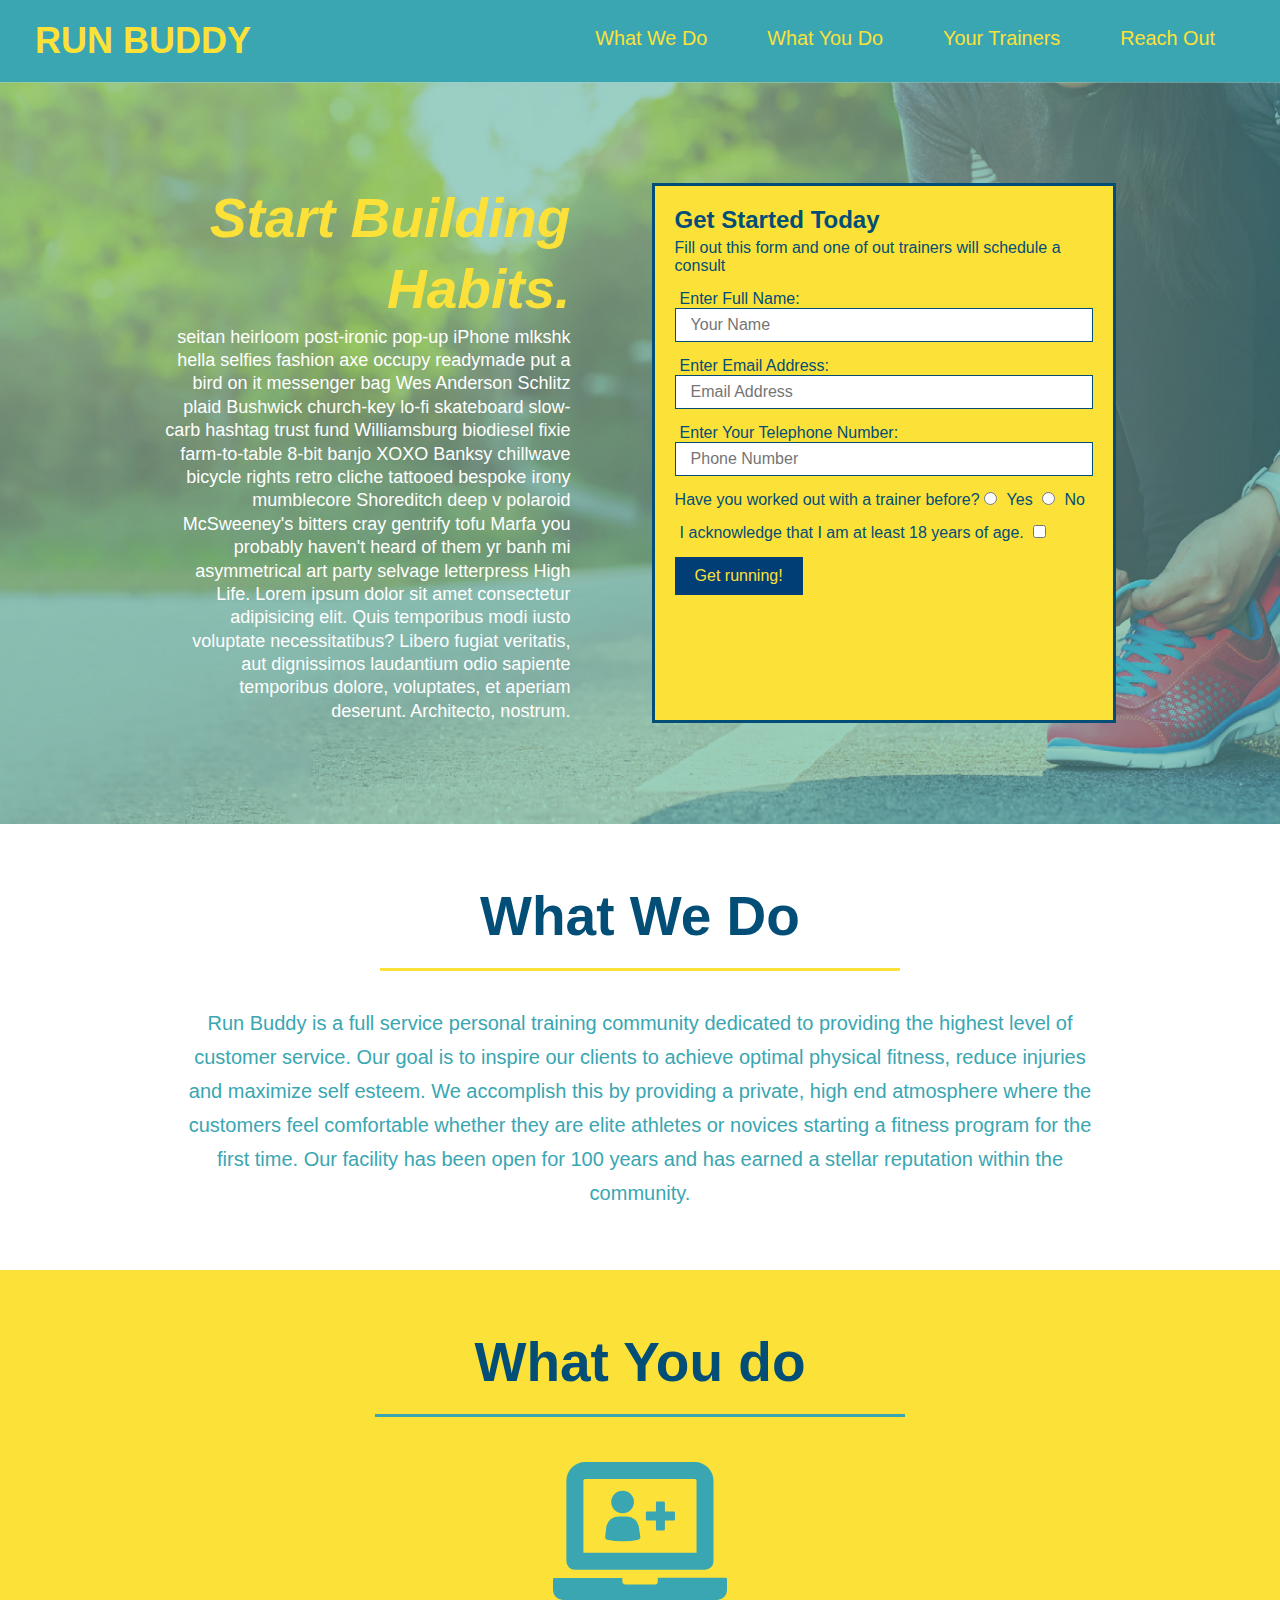
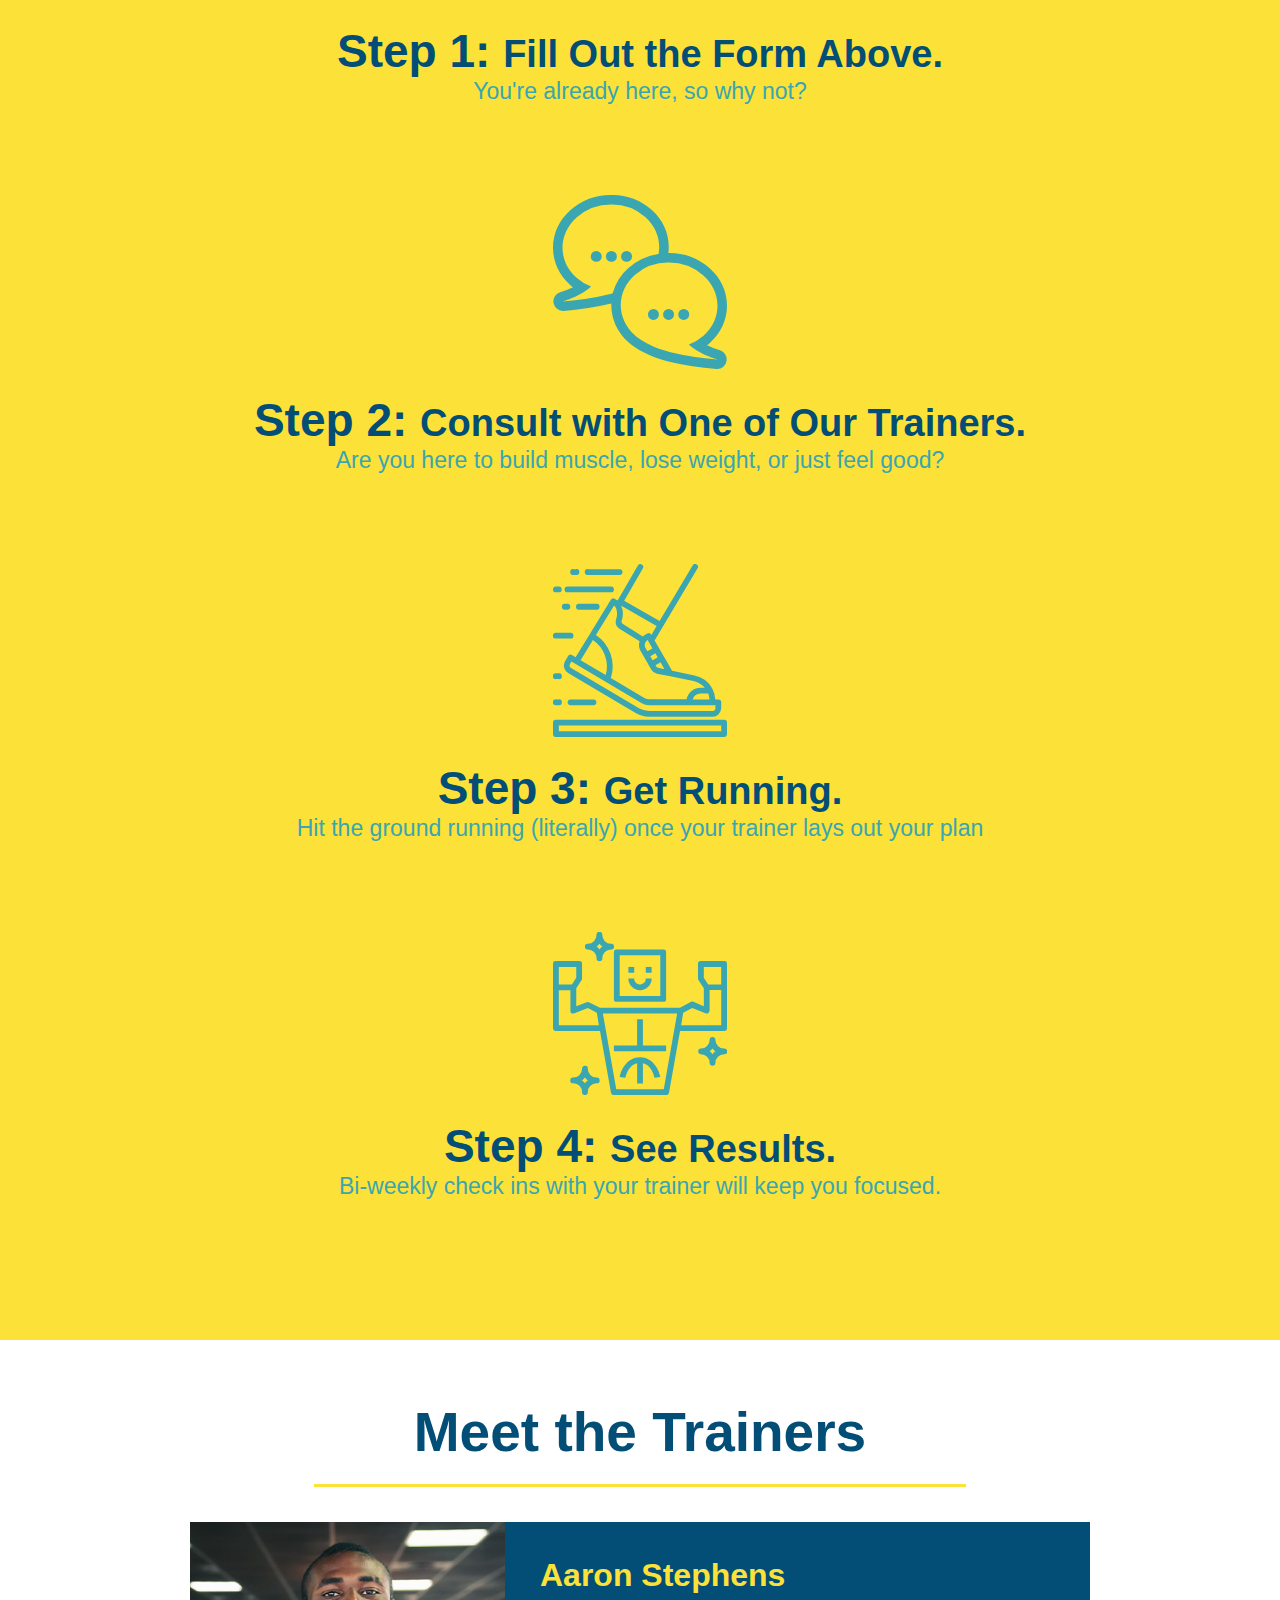
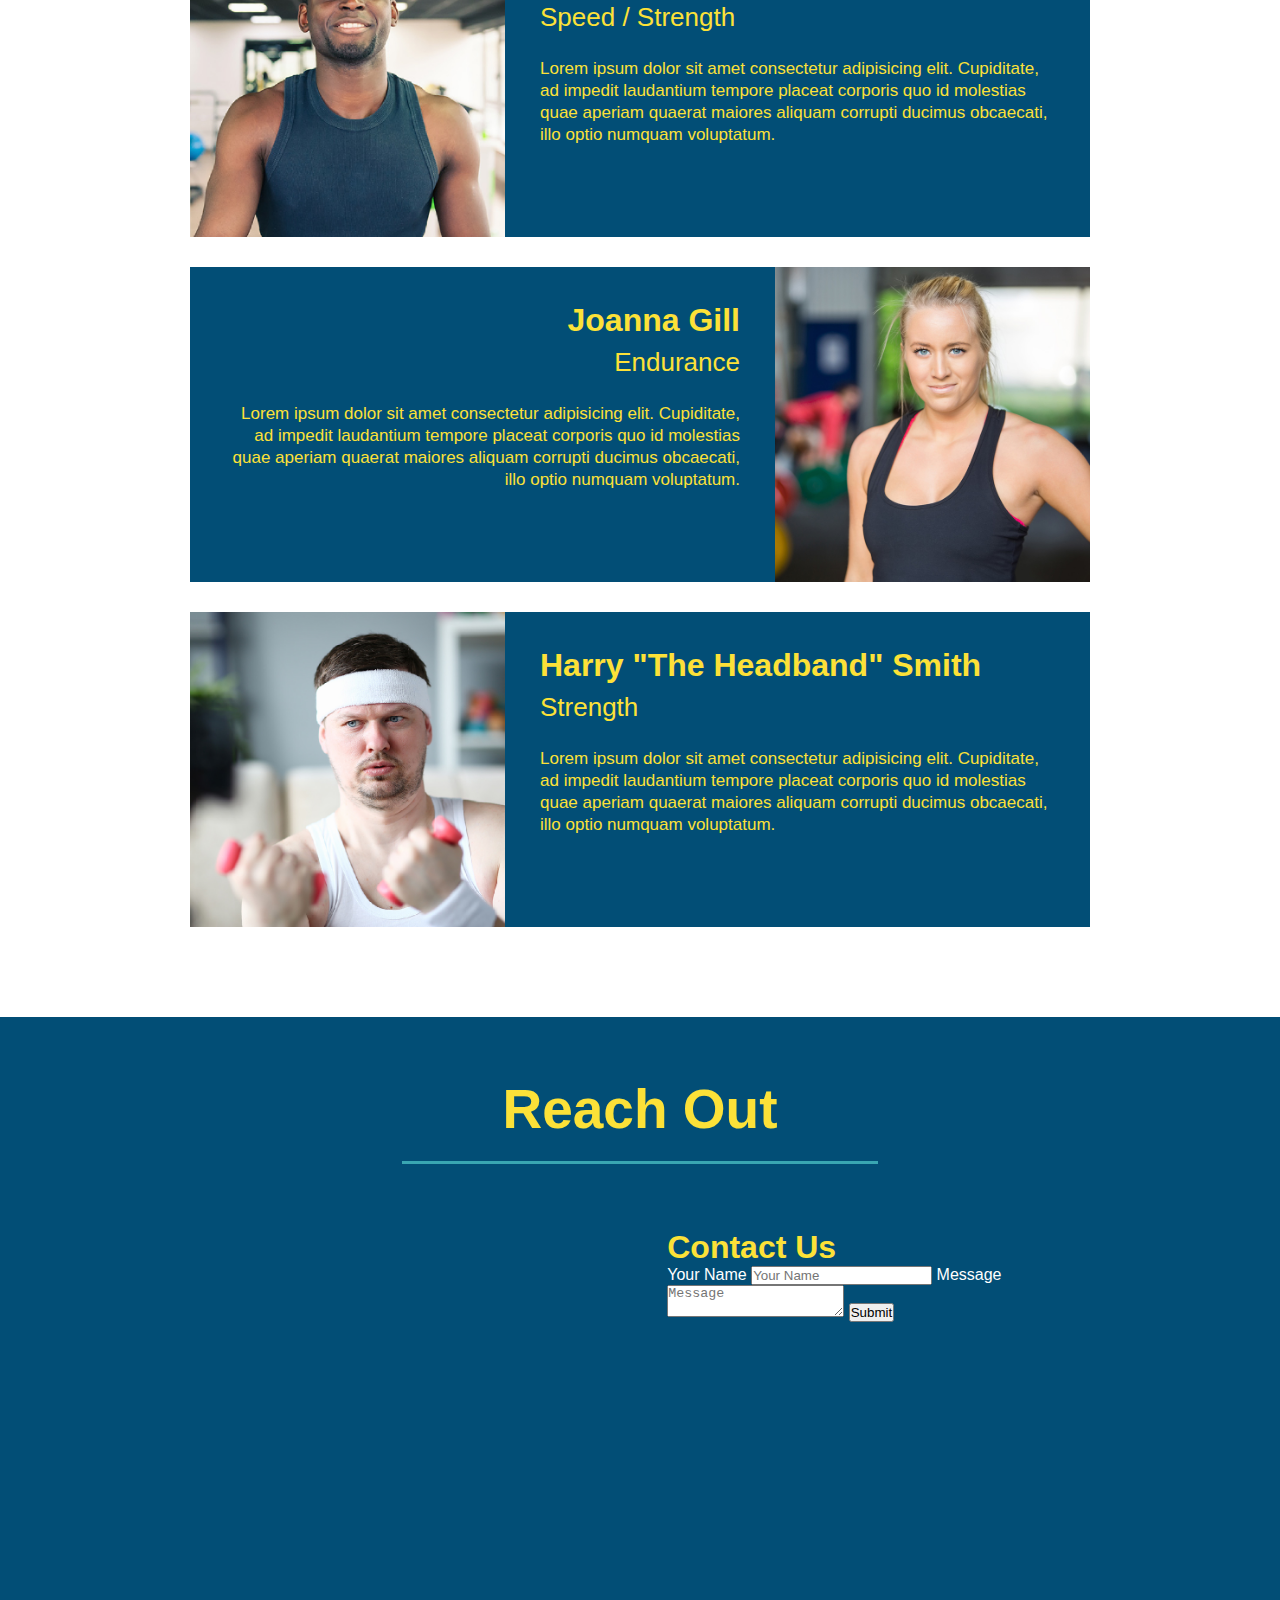
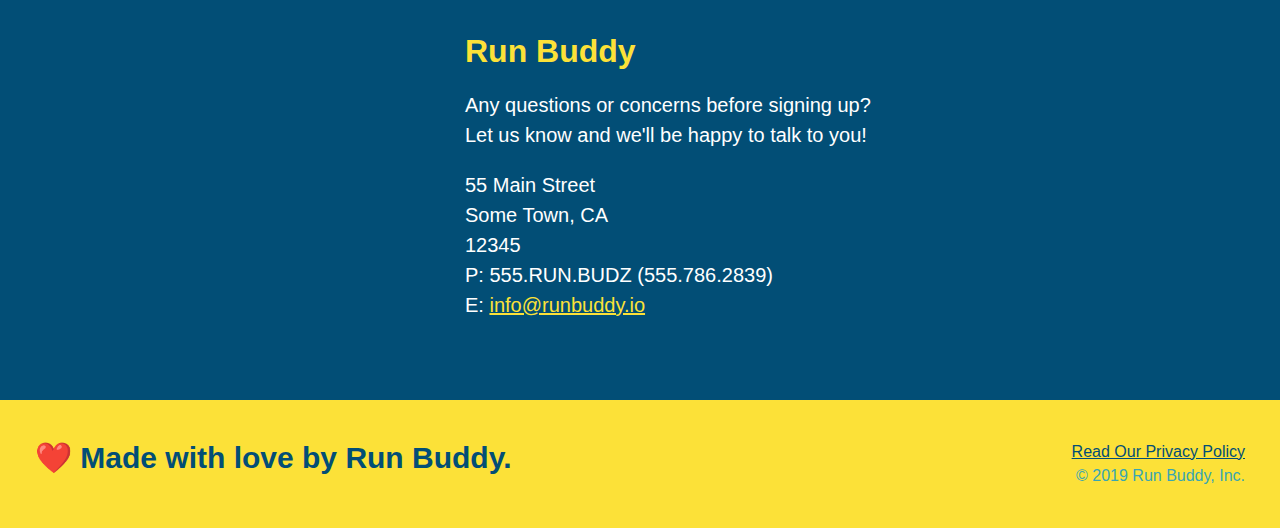
==== index.html @ 182bbd2c "add flexbox to hero" ====
<!DOCTYPE HTML>
<html lang="en">
    <head>
        <meta charset="UTF-8" />
        <title>Run Buddy</title>
        <link rel="stylesheet" href="./assets/css/style.css" />
    </head>
    <body>
       <!--navigation-->
       <header>
            <h1>
                <a href="./index.html">RUN BUDDY</a>
            </h1>
            <nav>
                <!-- Unordered list element -->
                <ul>
                    <!-- List item element -->
                    <li>
                        <!-- Anchor element -->
                        <a href="#what-we-do">What We Do</a>
                    </li>
                    <li>
                        <a href="#what-you-do">What You Do</a>
                    </li>
                    <li>
                        <a href="#your-trainers">Your Trainers</a>
                    </li>
                    <li>
                        <a href="#reach-out">Reach Out</a>
                    </li>
                </ul>
            </nav>
       </header>

       <!--hero/jumbotron -->
       <section class="hero">
            <div class="hero-cta">
                <h2>
                    Start Building Habits. 
                </h2>
                <p>
                    seitan heirloom post-ironic pop-up iPhone mlkshk hella selfies fashion axe occupy readymade put a bird on it messenger bag Wes Anderson Schlitz plaid Bushwick church-key lo-fi skateboard slow-carb hashtag trust fund Williamsburg biodiesel fixie farm-to-table 8-bit banjo XOXO Banksy chillwave bicycle rights retro cliche tattooed bespoke irony mumblecore Shoreditch deep v polaroid McSweeney's bitters cray gentrify tofu Marfa you probably haven't heard of them yr banh mi asymmetrical art party selvage letterpress High Life. Lorem ipsum dolor sit amet consectetur adipisicing elit. Quis temporibus modi iusto voluptate necessitatibus? Libero fugiat veritatis, aut dignissimos laudantium odio sapiente temporibus dolore, voluptates, et aperiam deserunt. Architecto, nostrum.
                </p>
            </div>

            <div class="hero-form">
                <h3>Get Started Today</h3>
                <p>Fill out this form and one of out trainers will schedule a consult</p>
            <!-- Add form element -->    
            <form>
                <label for="name">Enter Full Name:</label>
                <input type="text" placeholder="Your Name" name="name" id="name" class="form-input" />
                <label for="email">Enter Email Address:</label>
                <input type="email" placeholder="Email Address" email="email" id="email" class="form-input" />
                <label for="phone">Enter Your Telephone Number:</label>
                <input type="tel" placeholder="Phone Number" name="phone" id="phone" class="form-input" />
                <p>
                    Have you worked out with a trainer before?
                    <input type="radio" name="trainer-confirm" id="trainer-yes" />
                    <label for="trainer-yes">Yes</label>
                    <input type="radio" name="trainer-confirm" id="trainer-no" />
                    <label for="trainer-no">No</label>                
                </p>
                <p>
                    <label for="checkbox" >
                        I acknowledge that I am at least 18 years of age.
                    </label>
                    <input type="checkbox" name="age-confirm" id="checkbox" />
                 </p>
                 <button type="submit">
                     Get running!
                 </button>
            </form>
            </div>
       </section>
       <!-- end hero -->

       <!-- "what we do" section -->
       <section id="what-we-do" class="intro">
           <h2 class="section-title primary-border">What We Do</h2>
           <p>
                Run Buddy is a full service personal training community dedicated to providing the highest level of customer service. 
                Our goal is to inspire our clients to achieve optimal physical fitness, reduce injuries and maximize self esteem. 
                We accomplish this by providing a private, high end atmosphere where the customers feel comfortable whether they are elite athletes or novices starting a fitness program for the first time. 
                Our facility has been open for 100 years and has earned a stellar reputation within the community.
           </p>
       </section>

       <!-- "what you do" section -->
       <section id="what-you-do" class="steps">
           <h2 class="section-title secondary-border">What You do</h2>

           <div>
               <!-- insert this image element -->
               <img src="./assets/images/01-04-svgs/step-1.svg" alt="" />
               <h3>Step 1: <span>Fill Out the Form Above.</span></h3>
               <p>You're already here, so why not?</p>
           </div>

           <div>
               <img src="./assets/images/01-04-svgs/step-2.svg" alt="" />
               <h3>Step 2: <span>Consult with One of Our Trainers.</span></h3>
               <p>Are you here to build muscle, lose weight, or just feel good?</p>
           </div>

           <div>
               <img src="./assets/images/01-04-svgs/step-3.svg" alt="" />
               <h3>Step 3: <span>Get Running.</span> </h3>
               <p>Hit the ground running (literally) once your trainer lays out your plan</p>
           </div>

           <div>
               <img src="./assets/images/01-04-svgs/step-4.svg" alt="" />
               <h3>Step 4: <span>See Results.</span></h3>
               <p>Bi-weekly check ins with your trainer will keep you focused.</p>
           </div>
       </section>

       <!-- "meet the trainers" section -->
       <section id="your-trainers" class="trainers">
           <h2 class="section-title primary-border">Meet the Trainers</h2>
           
           <!-- first trainer -->
           <article class="trainer">
               <img src="./assets/images/01-05-trainers/trainer-1.jpg" alt="Aaron Stephens in his workout clothes, ready to pump iron" />
               <div class="trainer-bio text-left">
                   <h3>Aaron Stephens</h3>
                   <h4>Speed / Strength</h4>
                   <p>
                       Lorem ipsum dolor sit amet consectetur adipisicing elit. Cupiditate, ad impedit laudantium tempore placeat corporis quo id molestias quae aperiam quaerat maiores aliquam corrupti ducimus obcaecati, illo optio numquam voluptatum.
                   </p>
               </div>
           </article>

           <!-- second trainer -->
           <article class="trainer">
                <div class="trainer-bio text-right">
                    <h3>Joanna Gill</h3>
                    <h4>Endurance</h4>
                    <p>
                        Lorem ipsum dolor sit amet consectetur adipisicing elit. Cupiditate, ad impedit laudantium tempore placeat corporis quo id molestias quae aperiam quaerat maiores aliquam corrupti ducimus obcaecati, illo optio numquam voluptatum.
                    </p>
                </div>
                <img src="./assets/images/01-05-trainers/trainer-2.jpg" alt="Joanna Gill cooling off after a workout" />
            </article>

            <!-- third trainer -->
            <article class="trainer">
                <img src="./assets/images/01-05-trainers/trainer-3.jpg" alt="Harry Smith wearing a headband and lifting comically small pink weights" />
                <div class="trainer-bio text-left">
                    <h3>Harry "The Headband" Smith</h3>
                    <h4>Strength</h4>
                    <p>
                        Lorem ipsum dolor sit amet consectetur adipisicing elit. Cupiditate, ad impedit laudantium tempore placeat corporis quo id molestias quae aperiam quaerat maiores aliquam corrupti ducimus obcaecati, illo optio numquam voluptatum.
                    </p>
                </div>
            </article>

       </section>

       <!-- "reach out" section -->
       <section id="reach-out" class="reach">
           <h2 class="section-title secondary-border">Reach Out</h2>
           <div class="contact-info">
                
                <iframe
                    src="https://www.google.com/maps/embed?pb=!1m18!1m12!1m3!1d3170.6580965757344!2d-121.8226182845878!3d37.3742661798343!2m3!1f0!2f0!3f0!3m2!1i1024!2i768!4f13.1!3m3!1m2!1s0x808fcd7a21729607%3A0x9d27d9aa950080ec!2s89%20Donna%20Adelle%20Ct%2C%20San%20Jose%2C%20CA%2095127!5e0!3m2!1sen!2sus!4v1616359721494!5m2!1sen!2sus" width="600" height="450" style="border:0;" allowfullscreen="" loading="lazy">
                    frameborder="0"
                    height="400"
                    width="400"
                    style="border:0"
                    allowfullscreen
                </iframe>

                <div class="contact-form">
                    <h3>Contact Us</h3>
                    <form>
                        <label for="contact-name">Your Name</label>
                        <input type="text" id="contact-name" placeholder="Your Name" />

                        <label for="contact-message">Message</label>
                        <textarea id="contact-message" placeholder="Message"></textarea>

                        <button type="submit">Submit</button>
                    </form>
                </div>
           
                <div>
                    <h3>Run Buddy</h3>
                    <p>
                        Any questions or concerns before signing up?
                        <br />
                        Let us know and we'll be happy to talk to you!
                    </p>
                    <address>
                        55 Main Street <br/>
                        Some Town, CA <br/>
                        12345<br/>
                        P: 555.RUN.BUDZ (555.786.2839) <br/>
                        E: <a href="mailto:info@runbuddy.io">info@runbuddy.io</a>
                    </address>
                </div>
            </div>
       </section>

       <!-- footer -->
       <footer>
           <h2>&#x2764;&#xfe0f; Made with love by Run Buddy. </h2>
           <div>
               <a href="privacy-policy.html">Read Our Privacy Policy</a><br />
               &copy; 2019 Run Buddy, Inc.
           </div>
       </footer>

    </body>
</html>
---- assets/css/style.css ----
* {
    margin: 0;
    padding: 0;
    box-sizing: border-box;
}

/* apply styles to <header> */
header {
    padding: 20px 35px;
    background-color: #39a6b2;
    display: flex;
    justify-content: space-between;
    flex-wrap: wrap;
}

header h1 {
    font-weight: bold;
    font-size: 36px;
    color: #fce138;
    margin: 0;
}

header nav {
    margin: 7px 0;
}

header nav ul{
    display: flex;
    flex-wrap: wrap;
    justify-content: space-between;
    align-items: center;
    list-style: none;
}

header nav ul li a {
    margin: 0 30px;
    font-weight: lighter;
    font-size: 1.55vw;
}

header a {
    text-decoration: none;
    color: #fce138;
}

header h1 {
    font-weight: bold;
    font-size: 36px;
    color: #fce138;
    margin: 0;
}

body {
     /* more on this crazy alphanumerical value in a minute! */
    color: #39a6b2;
    font-family: Arial, Helvetica, sans-serif;
}

footer {
    background: #fce138;
    width: 100%;
    padding: 40px 35px;
    display: flex;
    justify-content: space-between;
    flex-wrap: wrap;
}

footer h2 {
    color: #024e76;
    font-size: 30px;
    margin: 0;
}

footer div {
    line-height: 1.5;
    text-align: right;
}

footer a {
    color: #024e76;
}

section {
    padding: 60px;
}

/* Home Page Hero Style Start */
.hero {
    background-image: url("../images/hero-bg.jpg");
    background-size: cover;
    background-position: center;
    display: flex;
    justify-content: center;
    flex-wrap: wrap;
}

.hero-cta {
    width: 35%;
    text-align: right;
    margin: 3.5%;
    color: #fff;
    font-size: 18px;
    line-height: 1.3;
}

.hero-cta h2 {
    font-style: italic;
    font-size: 55px;
    color: #fce138;
}

.hero-form {
    border: solid 3px #024e76;
    background-color: #fce138;
    padding: 20px;
    color: #024e76;
    width: 40%;
    margin: 3.5%;
}

.hero-form h3 {
    font-size: 24px;
    margin: 0;
}

.hero-form p {
    margin: 5px 0 15px 0;
}

.form-input {
    border: 1px solid #024e76;
    display: block;
    padding: 7px 15px;
    font-size: 16px;
    color: #024e76;
    width: 100%;
    margin-bottom: 15px;
}

.hero-form label {
    margin: 0 5px;
}

.hero-form button {
        color: #fce138;
        padding: 10px 20px;
        border: none;
        font-size: 16px;
        background-color: #023e76;
}
/* Hero Style End */

.intro {
    text-align: center;
}

.intro p {
    line-height: 1.7;
    color: #39a6b2;
    width: 80%;
    font-size: 20px;
    margin: 0 auto;
}

.steps {
    text-align: center;
    background: #fce138;
}

.trainers {
    text-align: center;
}

.reach {
    text-align: center;
}

.section-title {
    font-size: 55px;
    color: #024e76;
    margin-bottom: 35px;
    padding: 0 100px 20px 100px;
    display: inline-block;
    border-bottom: 3px solid;
}

.primary-border {
    border-color: #fce138;
}

.secondary-border {
    border-color: #39a6b2;
}

.tertiary-border {
    border-color: #fce138;
}

.secondary-border {
    border-color: #39a6b2;
}

.steps div {
    margin-bottom: 80px;
}

.steps img {
    width: 15%;
    margin: 10px 0;
}

.steps h3 {
    color: #024e76;
    font-size: 46px;
    margin-top: 10px;
}

.steps p {
    color: #39a6b2;
    font-size: 23px;
}

.steps span {
    font-size: 38px;
}

.trainer {
    text-align: center;
}

.trainer {
    width: 900px;
    margin: 0 auto 30px auto;
    background: #024e76;
    color: #fce138;
    overflow: auto;
}

.trainer img {
    width: 35%;
    float: left;
}

.trainer-bio {
    padding: 35px;
    float: left;
    width: 65%;
}

.text-left {
    text-align: left;
}

.text-right {
    text-align: right;
}

.trainer-bio h3 {
    font-size: 32px;
    margin-bottom: 8px;
}

.trainer-bio h4 {
    font-weight:lighter;
    font-size: 26px;
    margin-bottom: 25px;
}

.trainer-bio p {
    font-size: 17px;
    line-height: 1.3;
}

/* REACH OUT STYLES BEGIN */

.reach {
    text-align: center;
    background-color: #024e76;
}

.reach h2 {
    color:#fce138;
}

.contact-info iframe {
    width: 400px;
    height: 400px;
}

.contact-info div {
    width: 410px;
    display: inline-block;
    vertical-align: top;
    text-align: left;
    margin: 30px 0 0 60px;
    color: white;
}

.contact-info h3 {
    color: #fce138;
    font-size: 32px;
}

.contact-info p, .contact-info address {
    margin: 20px 0;
    line-height: 1.5;
    font-size: 20px;
    font-style: normal;
}

.contact-info a {
    color: #fce138;
}

/* REACH OUT STYLES END */
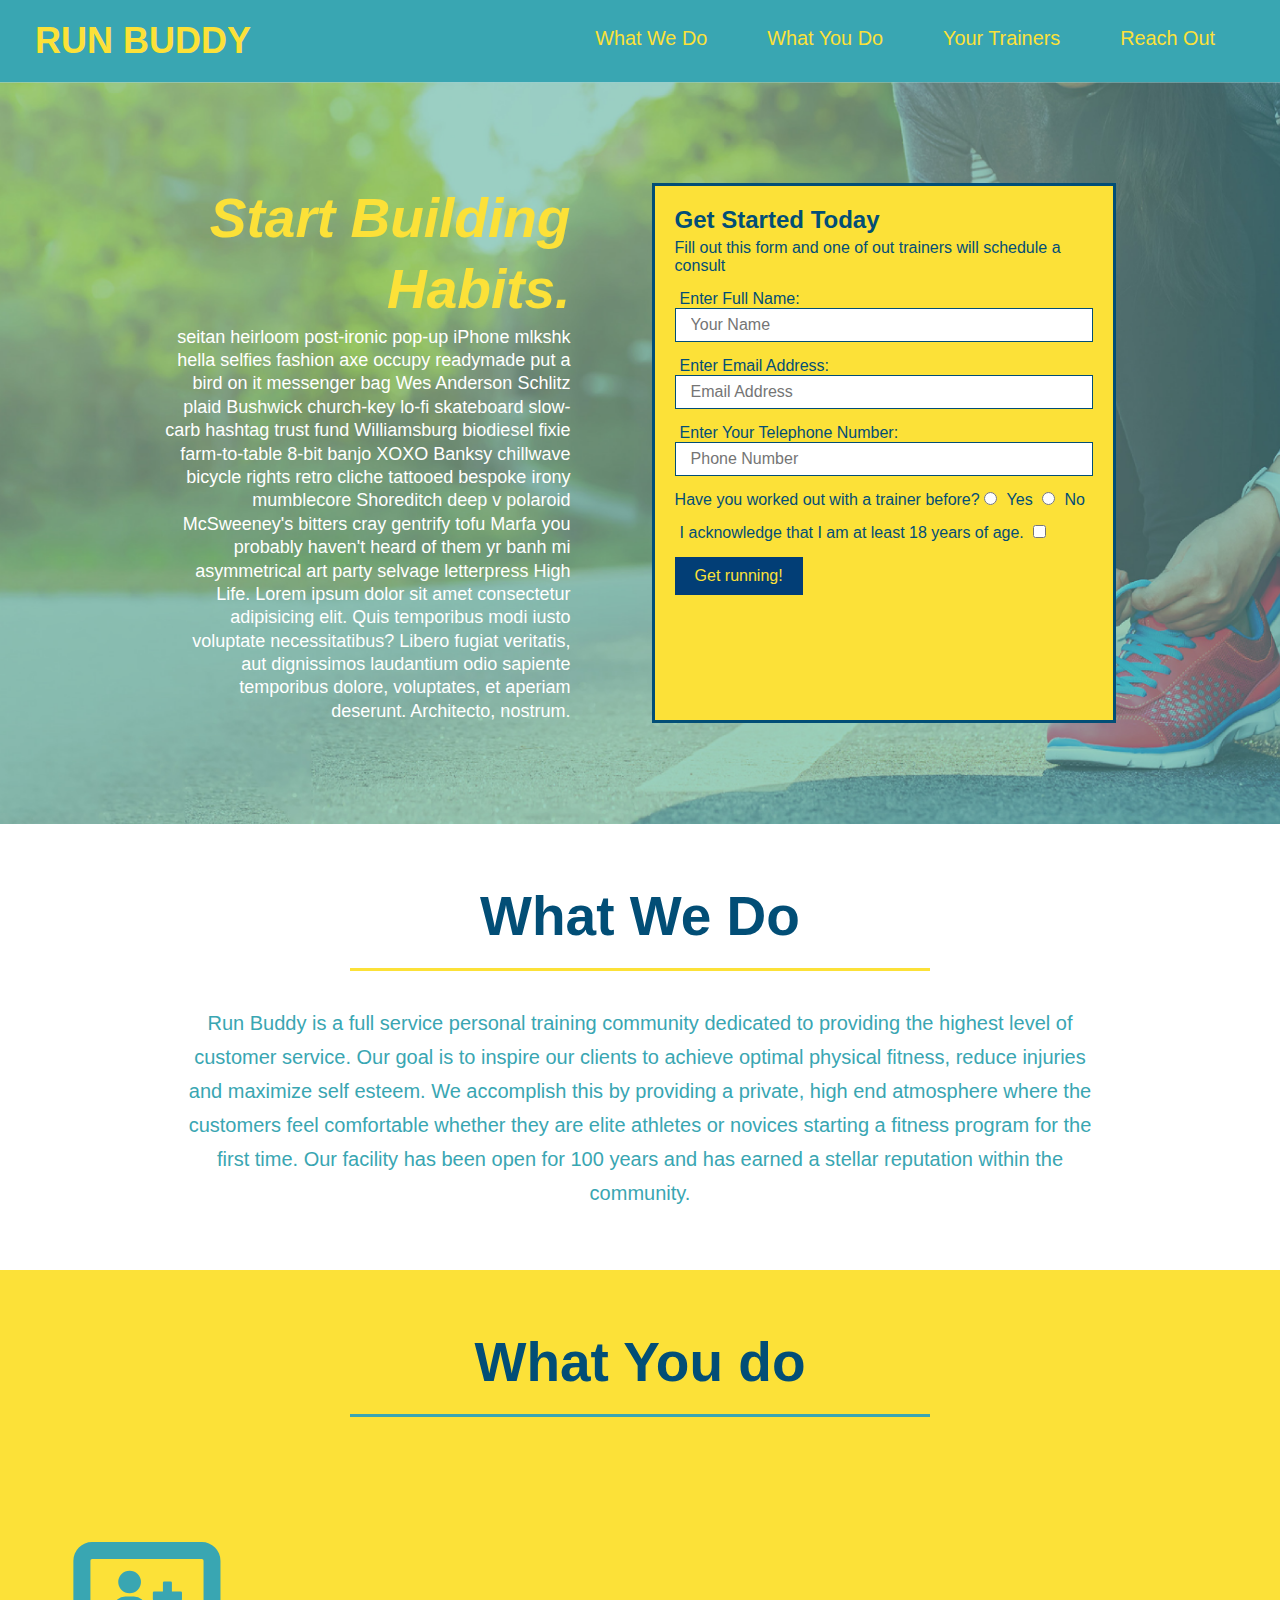
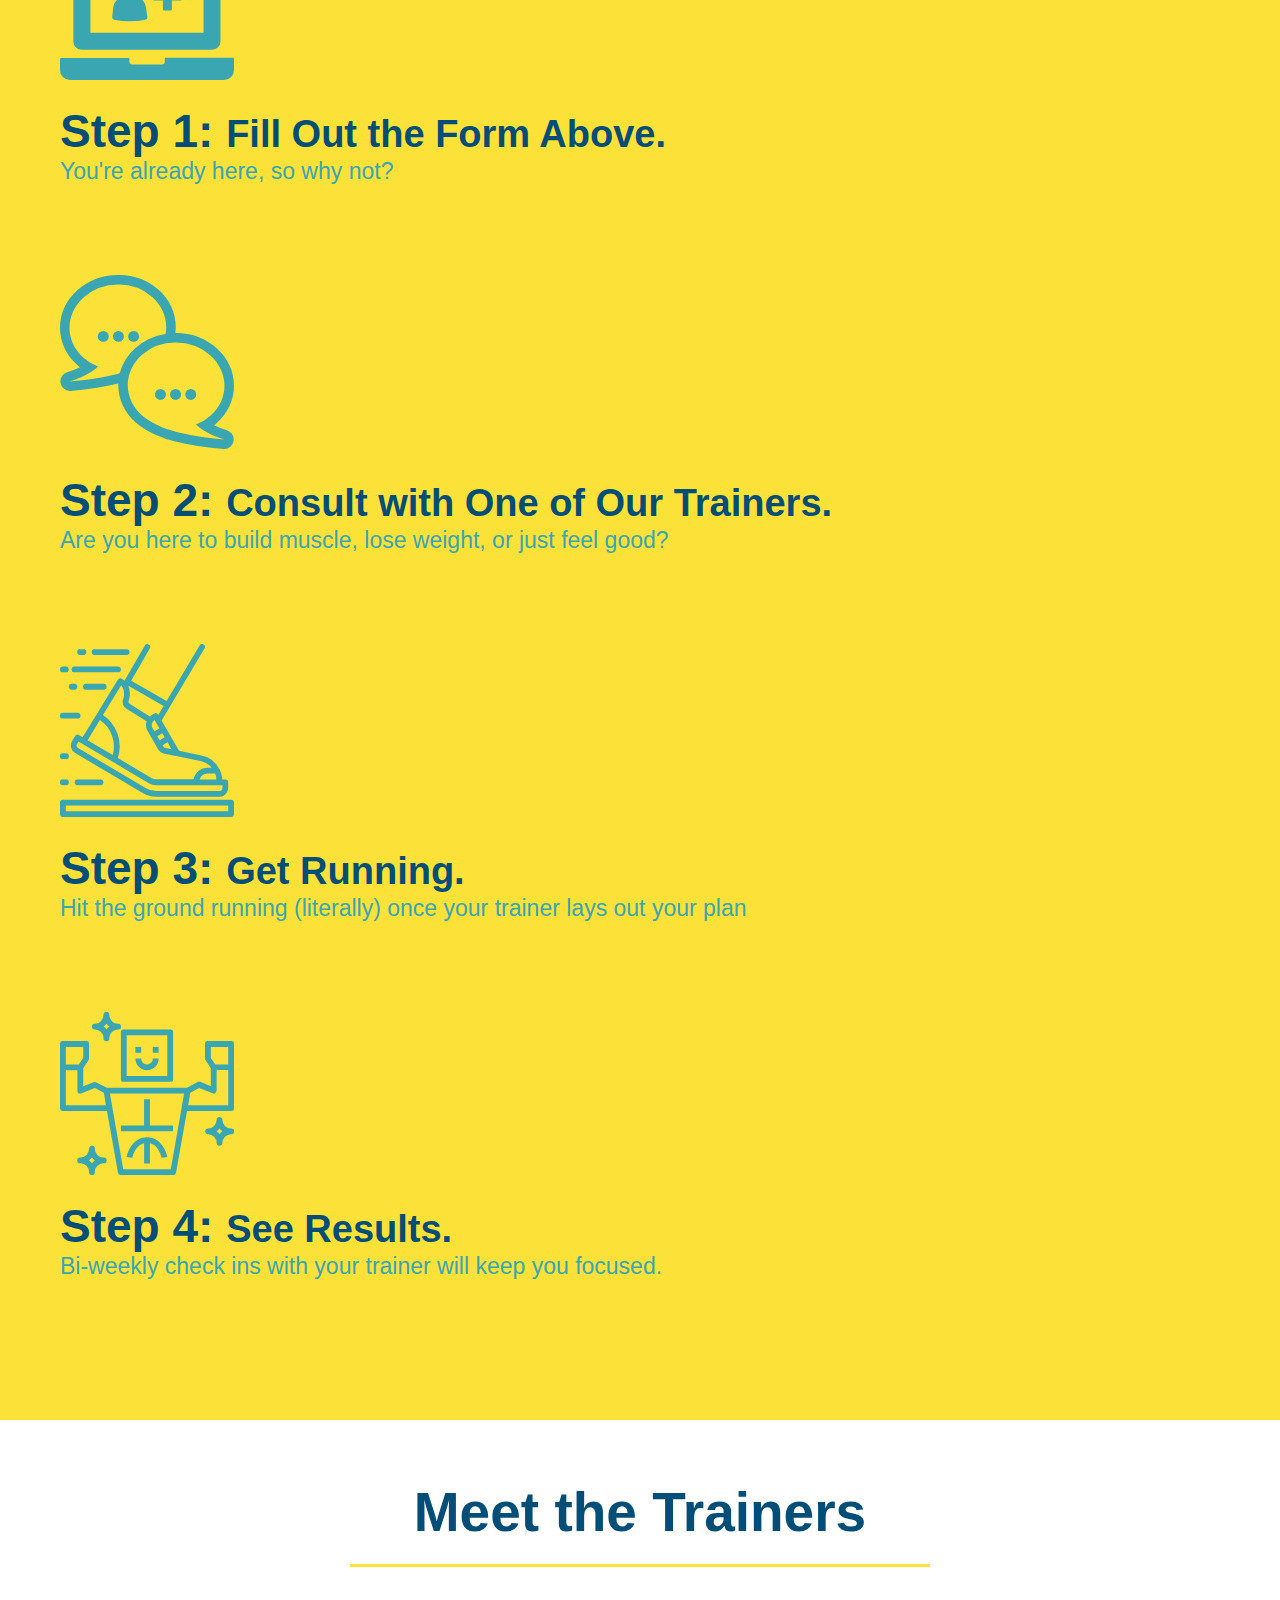
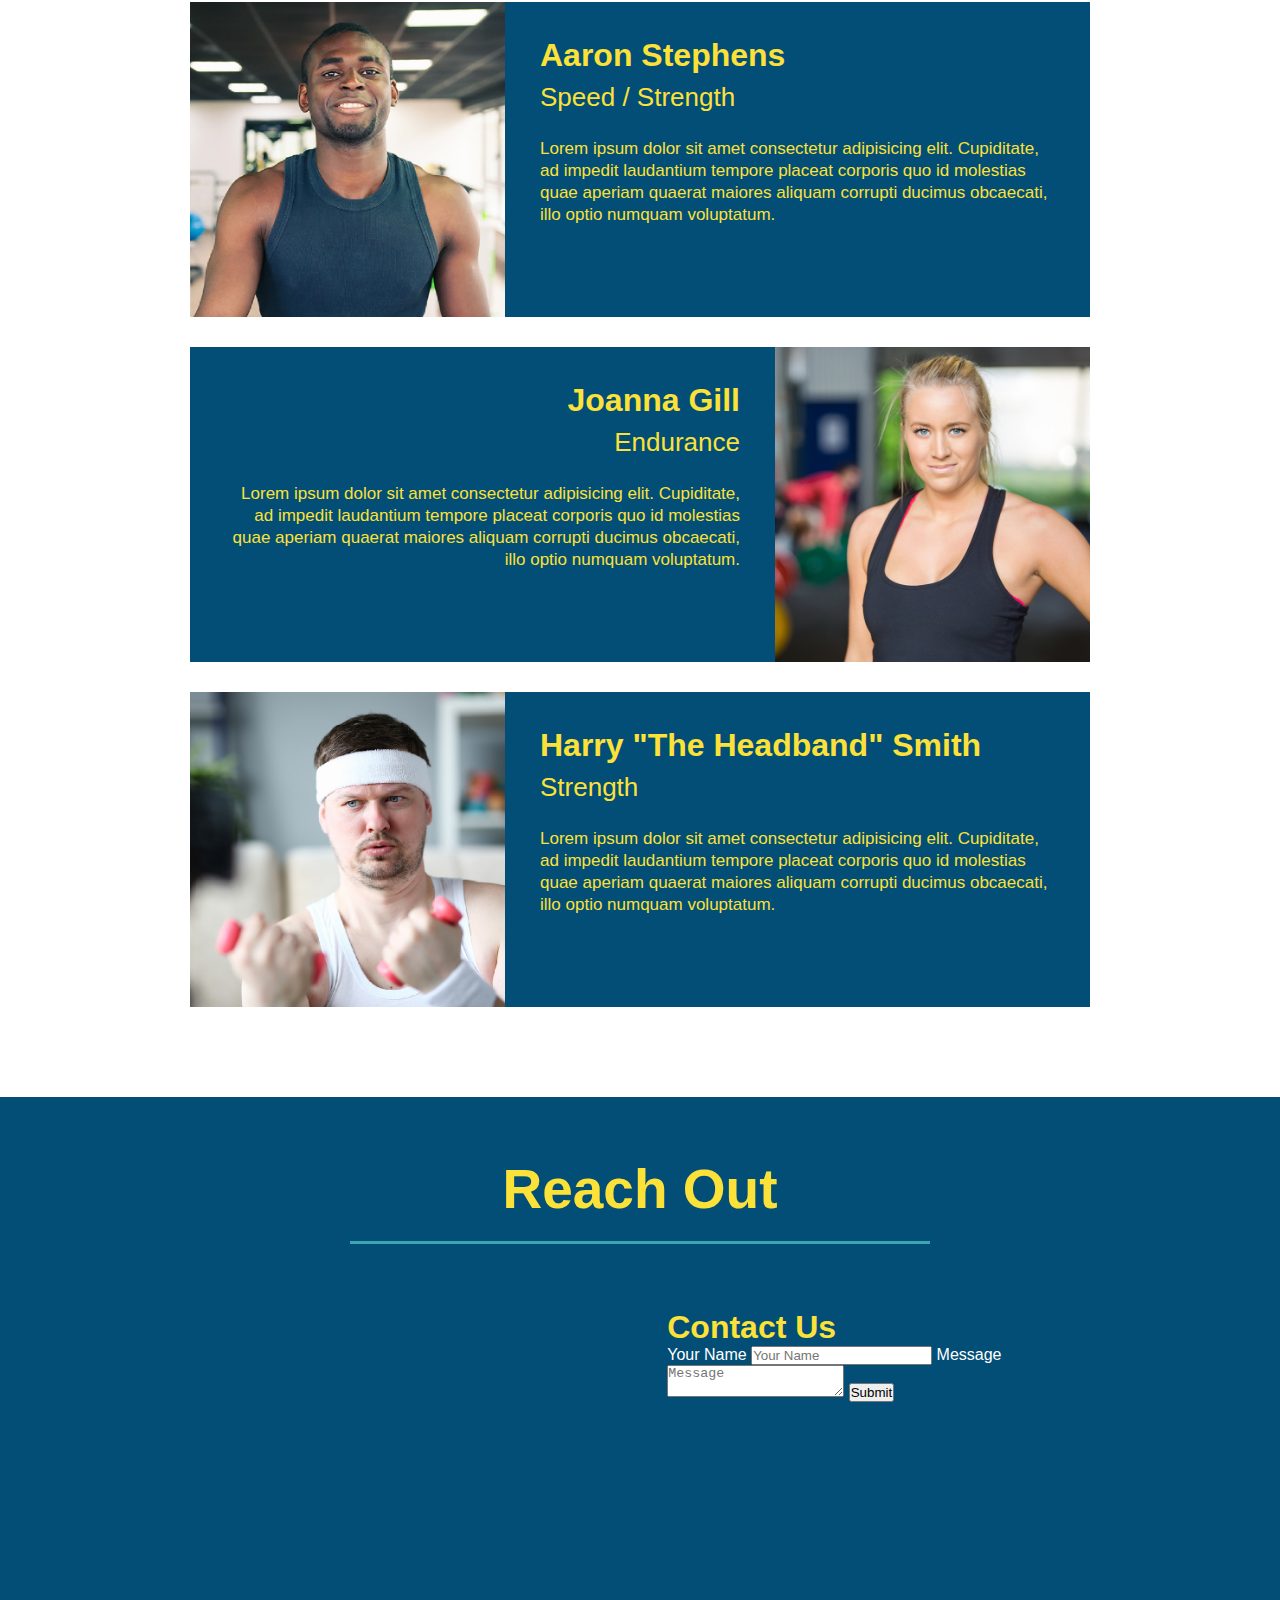
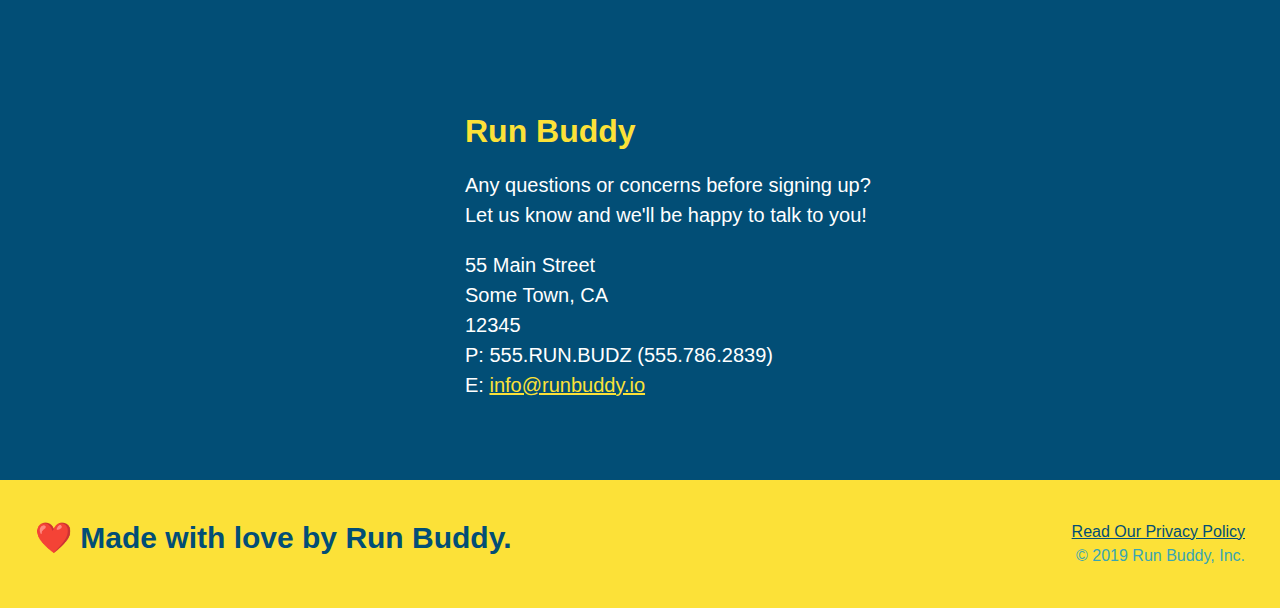
==== commit 955d0423: "added flexbox into the What we do section" ====
--- a/index.html
+++ b/index.html
@@ -77,18 +77,28 @@
 
        <!-- "what we do" section -->
        <section id="what-we-do" class="intro">
-           <h2 class="section-title primary-border">What We Do</h2>
-           <p>
-                Run Buddy is a full service personal training community dedicated to providing the highest level of customer service. 
-                Our goal is to inspire our clients to achieve optimal physical fitness, reduce injuries and maximize self esteem. 
-                We accomplish this by providing a private, high end atmosphere where the customers feel comfortable whether they are elite athletes or novices starting a fitness program for the first time. 
-                Our facility has been open for 100 years and has earned a stellar reputation within the community.
-           </p>
+           <!-- Wrap every h2 with a class of "section-title in this div"-->
+           <div class="flex-row">
+                <h2 class="section-title primary-border">What We Do</h2>
+           </div>
+
+           <div class="flex-row">
+                <p>
+                    Run Buddy is a full service personal training community dedicated to providing the highest level of customer service. 
+                    Our goal is to inspire our clients to achieve optimal physical fitness, reduce injuries and maximize self esteem. 
+                    We accomplish this by providing a private, high end atmosphere where the customers feel comfortable whether they are elite athletes or novices starting a fitness program for the first time. 
+                    Our facility has been open for 100 years and has earned a stellar reputation within the community.
+                </p>
+           </div>
+           
        </section>
 
        <!-- "what you do" section -->
        <section id="what-you-do" class="steps">
-           <h2 class="section-title secondary-border">What You do</h2>
+           <!-- Wrap every h2 with a class of "section-title in this div"-->
+           <div class="flex-row">
+                <h2 class="section-title secondary-border">What You do</h2>
+           </div>
 
            <div>
                <!-- insert this image element -->
@@ -118,8 +128,11 @@
 
        <!-- "meet the trainers" section -->
        <section id="your-trainers" class="trainers">
-           <h2 class="section-title primary-border">Meet the Trainers</h2>
-           
+           <!-- Wrap every h2 with a class of "section-title in this div"-->
+           <div class="flex-row">
+                <h2 class="section-title primary-border">Meet the Trainers</h2>
+           </div>
+
            <!-- first trainer -->
            <article class="trainer">
                <img src="./assets/images/01-05-trainers/trainer-1.jpg" alt="Aaron Stephens in his workout clothes, ready to pump iron" />
@@ -160,7 +173,11 @@
 
        <!-- "reach out" section -->
        <section id="reach-out" class="reach">
-           <h2 class="section-title secondary-border">Reach Out</h2>
+           <!-- Wrap every h2 with a class of "section-title in this div"-->
+           <div class="flex-row">
+                <h2 class="section-title secondary-border">Reach Out</h2>
+           </div>
+           
            <div class="contact-info">
                 
                 <iframe
--- a/assets/css/style.css
+++ b/assets/css/style.css
@@ -150,25 +150,17 @@
 }
 /* Hero Style End */
 
-.intro {
-    text-align: center;
-}
-
 .intro p {
     line-height: 1.7;
     color: #39a6b2;
     width: 80%;
     font-size: 20px;
     margin: 0 auto;
+    text-align: center;
 }
 
 .steps {
-    text-align: center;
     background: #fce138;
-}
-
-.trainers {
-    text-align: center;
 }
 
 .reach {
@@ -178,10 +170,12 @@
 .section-title {
     font-size: 55px;
     color: #024e76;
-    margin-bottom: 35px;
-    padding: 0 100px 20px 100px;
-    display: inline-block;
     border-bottom: 3px solid;
+    padding-bottom: 20px;
+    text-align: center;
+    margin: 0 auto 35px auto;
+    width: 50%;
+
 }
 
 .primary-border {
@@ -312,4 +306,8 @@
     color: #fce138;
 }
 
-/* REACH OUT STYLES END */+/* REACH OUT STYLES END */
+
+.flex-row {
+    display: flex;
+}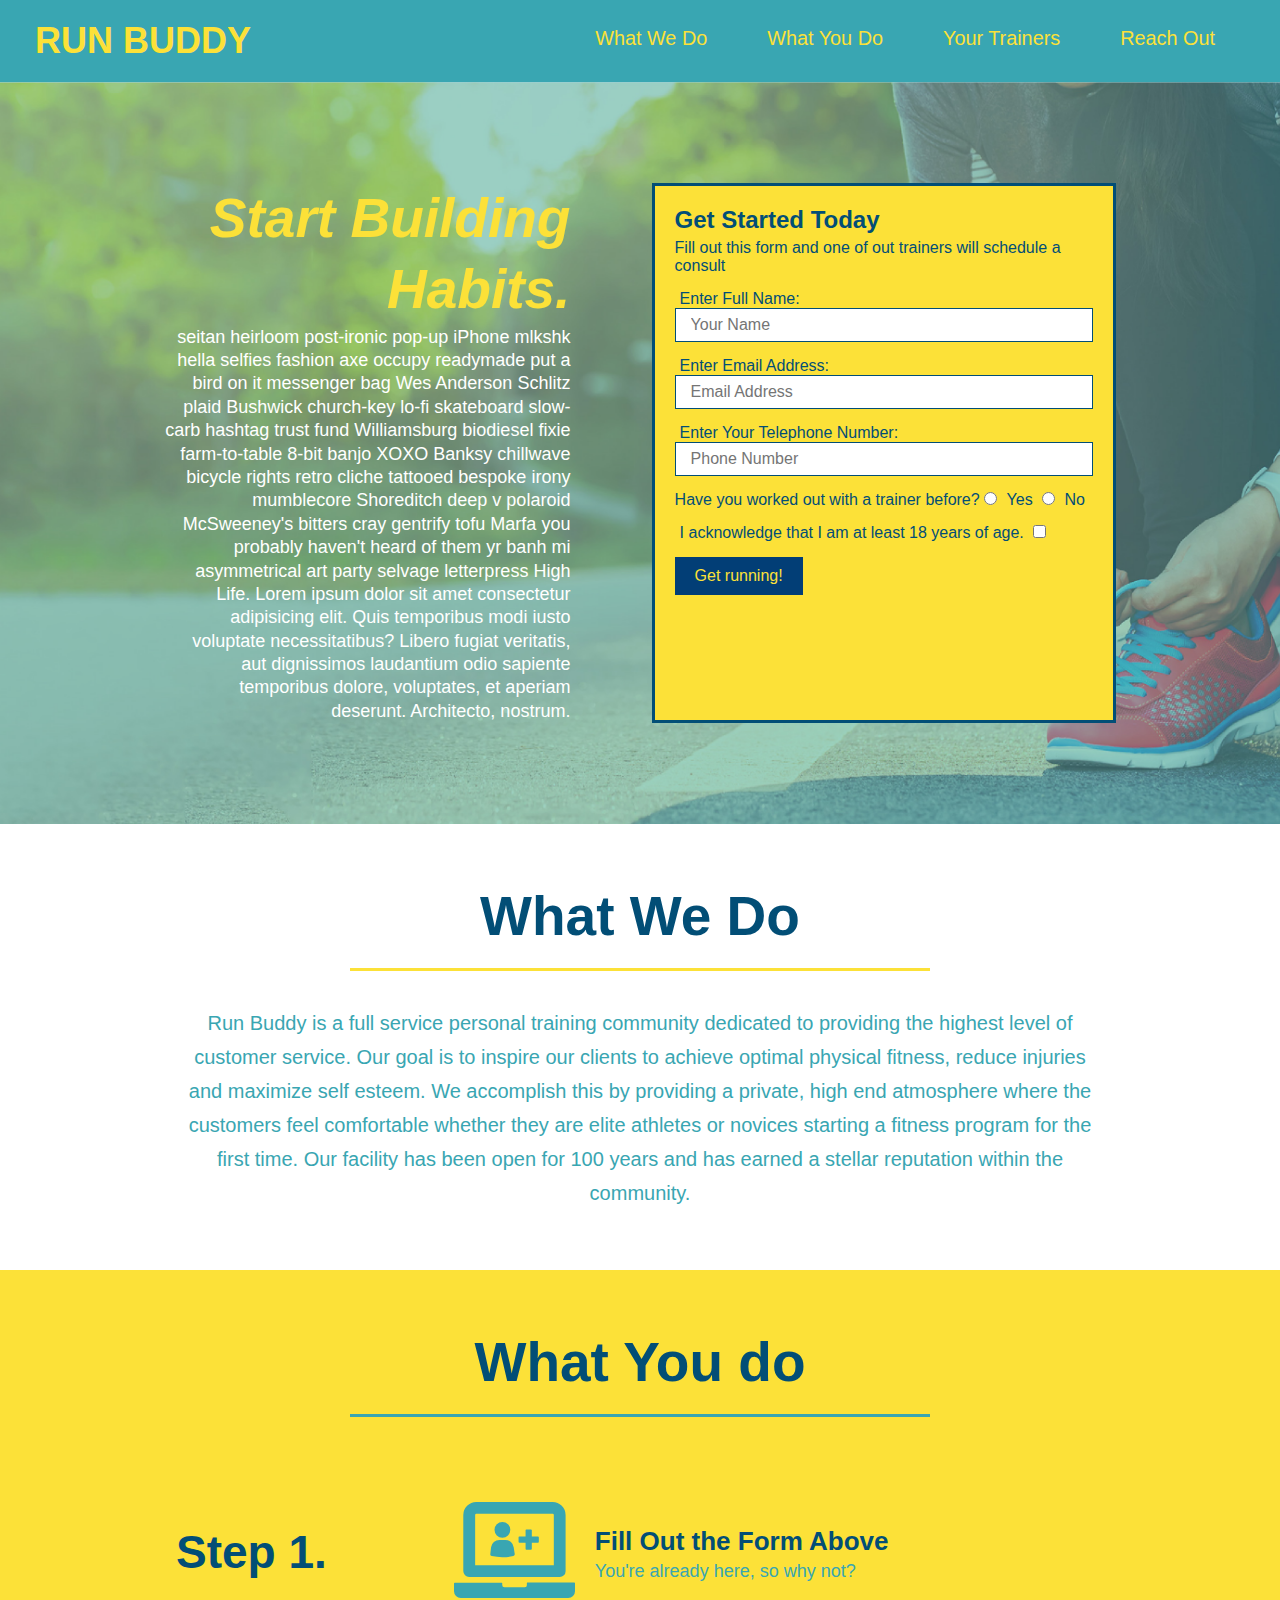
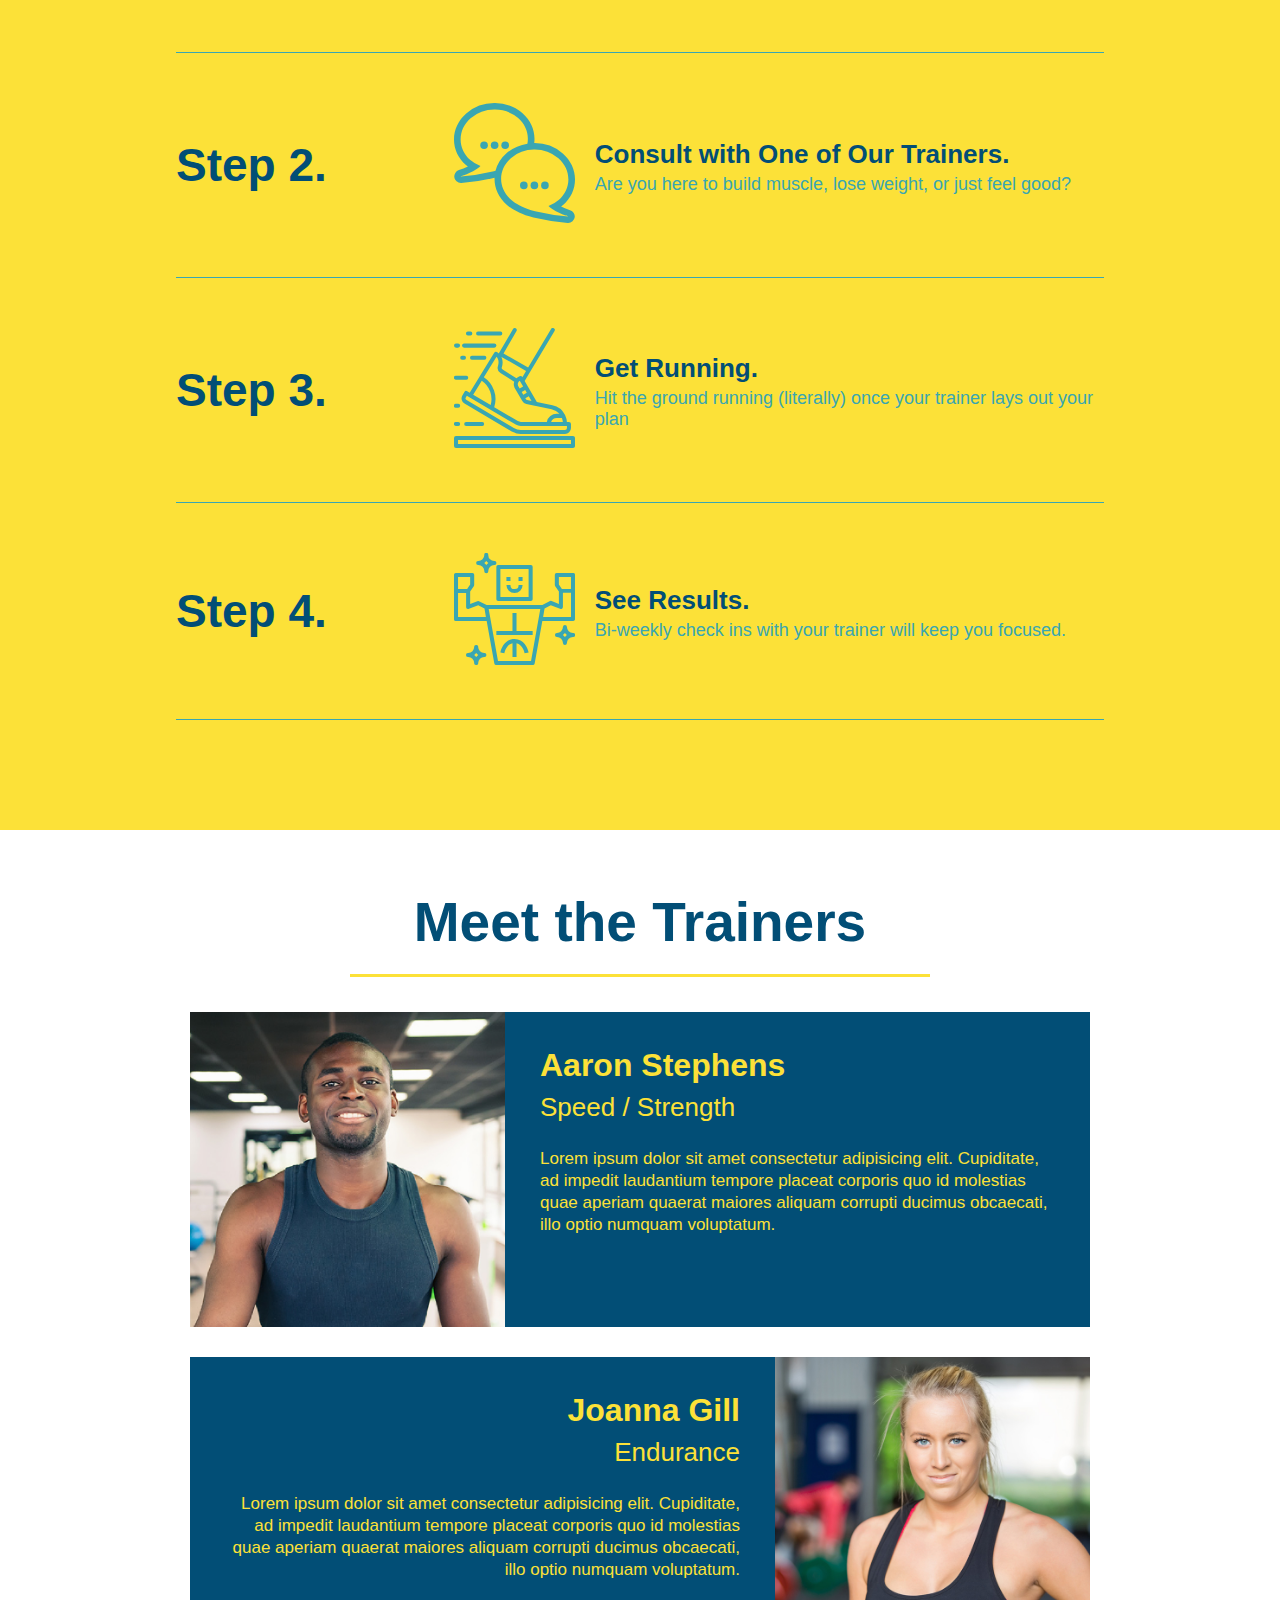
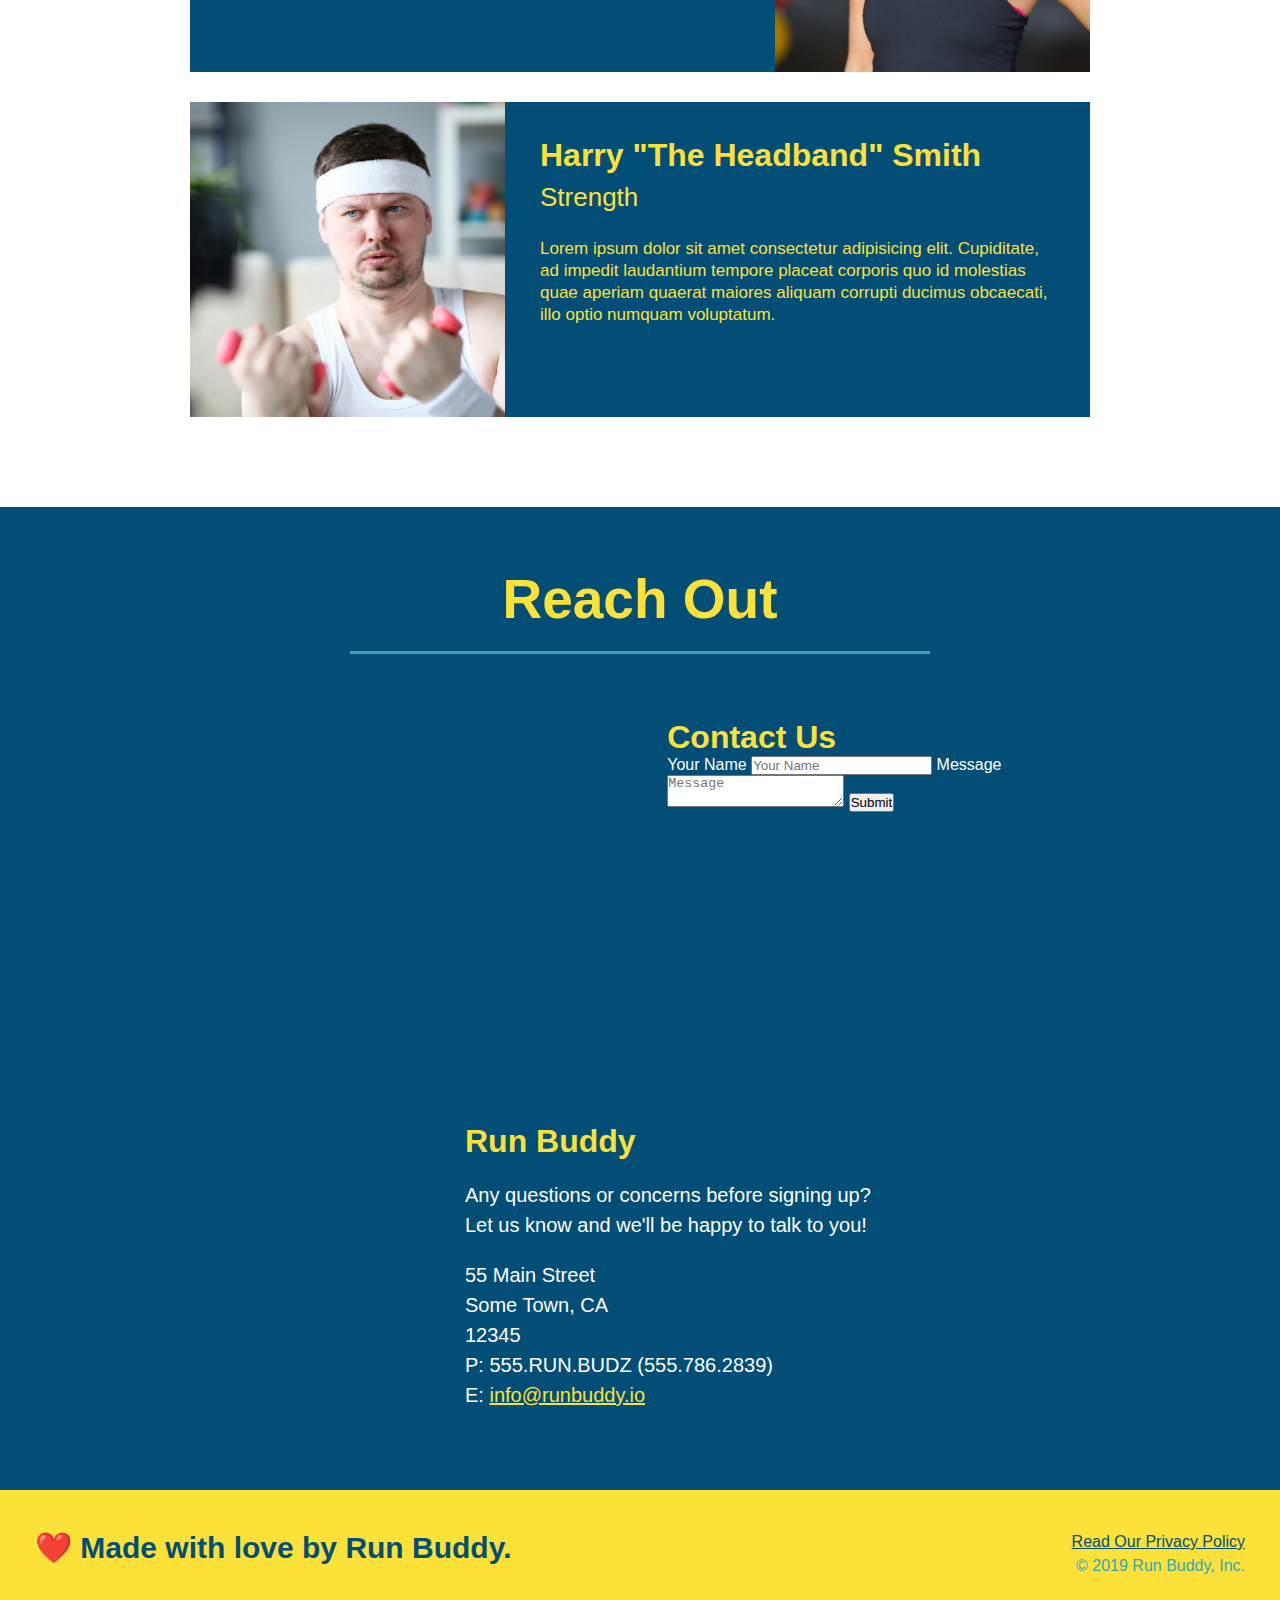
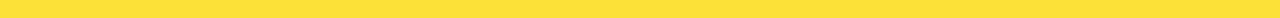
==== commit b87f143f: "add flexbox to the steps" ====
--- a/index.html
+++ b/index.html
@@ -100,30 +100,59 @@
                 <h2 class="section-title secondary-border">What You do</h2>
            </div>
 
-           <div>
                <!-- insert this image element -->
-               <img src="./assets/images/01-04-svgs/step-1.svg" alt="" />
-               <h3>Step 1: <span>Fill Out the Form Above.</span></h3>
-               <p>You're already here, so why not?</p>
-           </div>
-
-           <div>
-               <img src="./assets/images/01-04-svgs/step-2.svg" alt="" />
-               <h3>Step 2: <span>Consult with One of Our Trainers.</span></h3>
-               <p>Are you here to build muscle, lose weight, or just feel good?</p>
-           </div>
-
-           <div>
-               <img src="./assets/images/01-04-svgs/step-3.svg" alt="" />
-               <h3>Step 3: <span>Get Running.</span> </h3>
-               <p>Hit the ground running (literally) once your trainer lays out your plan</p>
-           </div>
-
-           <div>
-               <img src="./assets/images/01-04-svgs/step-4.svg" alt="" />
-               <h3>Step 4: <span>See Results.</span></h3>
-               <p>Bi-weekly check ins with your trainer will keep you focused.</p>
-           </div>
+               <div class="step">
+                    <h3>Step 1.</h3>
+                    <div class="step-info">
+                       <div class="step-img">
+                           <img src="./assets/images/01-04-svgs/step-1.svg" alt="" />
+                       </div>
+                        <div class="step-text">
+                            <h4>Fill Out the Form Above</h4>
+                            <p>You're already here, so why not?</p>
+                        </div>
+                    </div>
+                </div>
+
+
+                <div class="step">
+                    <h3>Step 2.</h3>
+                    <div class="step-info">
+                       <div class="step-img">
+                           <img src="./assets/images/01-04-svgs/step-2.svg" alt="" />
+                       </div>
+                        <div class="step-text">
+                            <h4>Consult with One of Our Trainers.</h4>
+                            <p>Are you here to build muscle, lose weight, or just feel good?</p>
+                        </div>
+                    </div>
+                </div>
+
+                <div class="step">
+                    <h3>Step 3.</h3>
+                    <div class="step-info">
+                       <div class="step-img">
+                           <img src="./assets/images/01-04-svgs/step-3.svg" alt="" />
+                       </div>
+                        <div class="step-text">
+                            <h4>Get Running.</h4>
+                            <p>Hit the ground running (literally) once your trainer lays out your plan</p>
+                        </div>
+                    </div>
+                </div>
+
+                <div class="step">
+                    <h3>Step 4.</h3>
+                    <div class="step-info">
+                       <div class="step-img">
+                           <img src="./assets/images/01-04-svgs/step-4.svg" alt="" />
+                       </div>
+                        <div class="step-text">
+                            <h4>See Results.</h4>
+                            <p>Bi-weekly check ins with your trainer will keep you focused.</p>
+                        </div>
+                    </div>
+                </div>
        </section>
 
        <!-- "meet the trainers" section -->
--- a/assets/css/style.css
+++ b/assets/css/style.css
@@ -194,28 +194,48 @@
     border-color: #39a6b2;
 }
 
-.steps div {
-    margin-bottom: 80px;
-}
-
-.steps img {
-    width: 15%;
-    margin: 10px 0;
-}
-
-.steps h3 {
+.step {
+    margin: 50px auto;
+    padding-bottom: 50px;
+    width: 80%;
+    border-bottom: 1px solid #39a6b2;
+    display: flex;
+    flex-wrap: wrap;
+    align-items: center;
+    justify-content: space-between;  
+}
+.step h3 {
     color: #024e76;
     font-size: 46px;
-    margin-top: 10px;
-}
-
-.steps p {
+    flex: 1 30%;
+}
+
+.step-info {
+    flex: 2 70%;
+    display: flex;
+    flex-wrap: wrap;
+    align-items: center;
+}
+
+.step-img {
+    flex: 1 12%;
+    margin-right: 20px;
+}
+
+.step-img img {
+    max-width: 100%;
+}
+
+.step-text {
     color: #39a6b2;
-    font-size: 23px;
-}
-
-.steps span {
-    font-size: 38px;
+    font-size: 18px;
+    flex: 12;
+}
+
+.step-text h4 {
+    font-size: 26px;
+    line-height: 1.5;
+    color: #024e76;
 }
 
 .trainer {
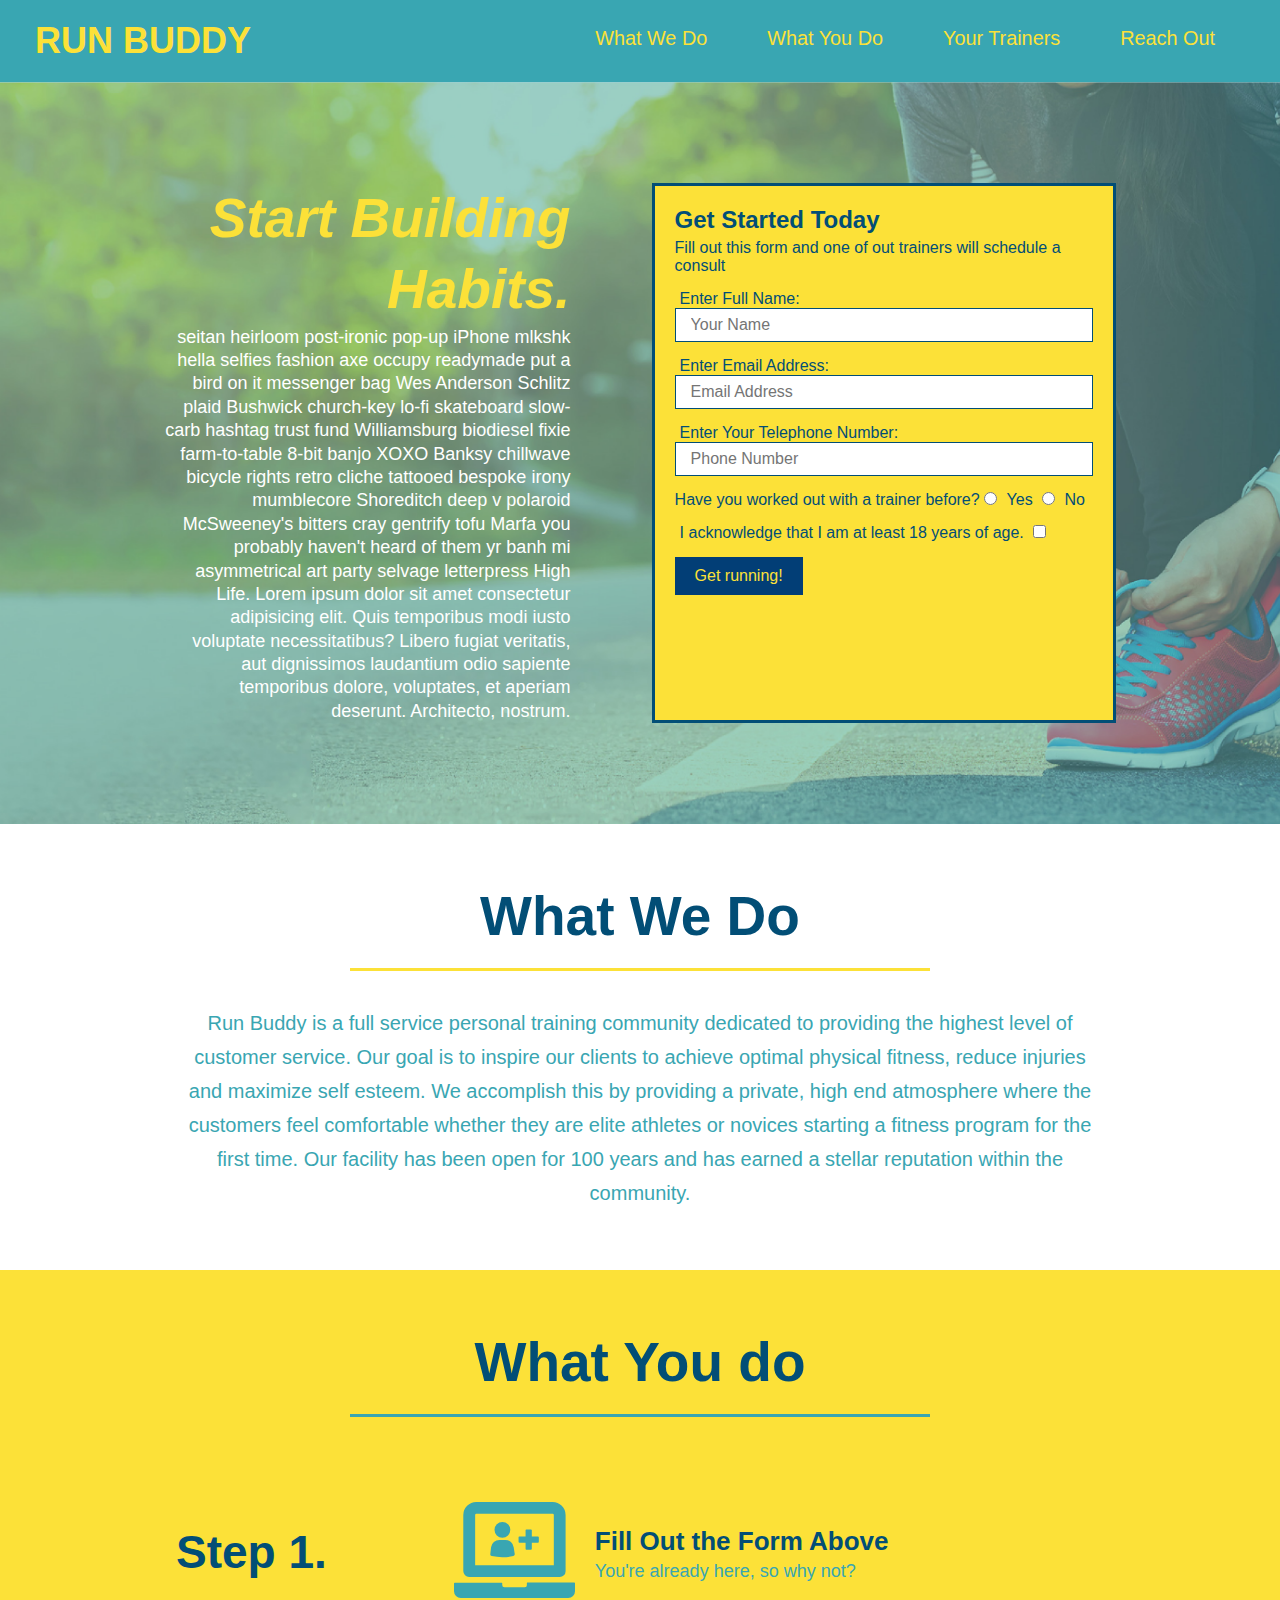
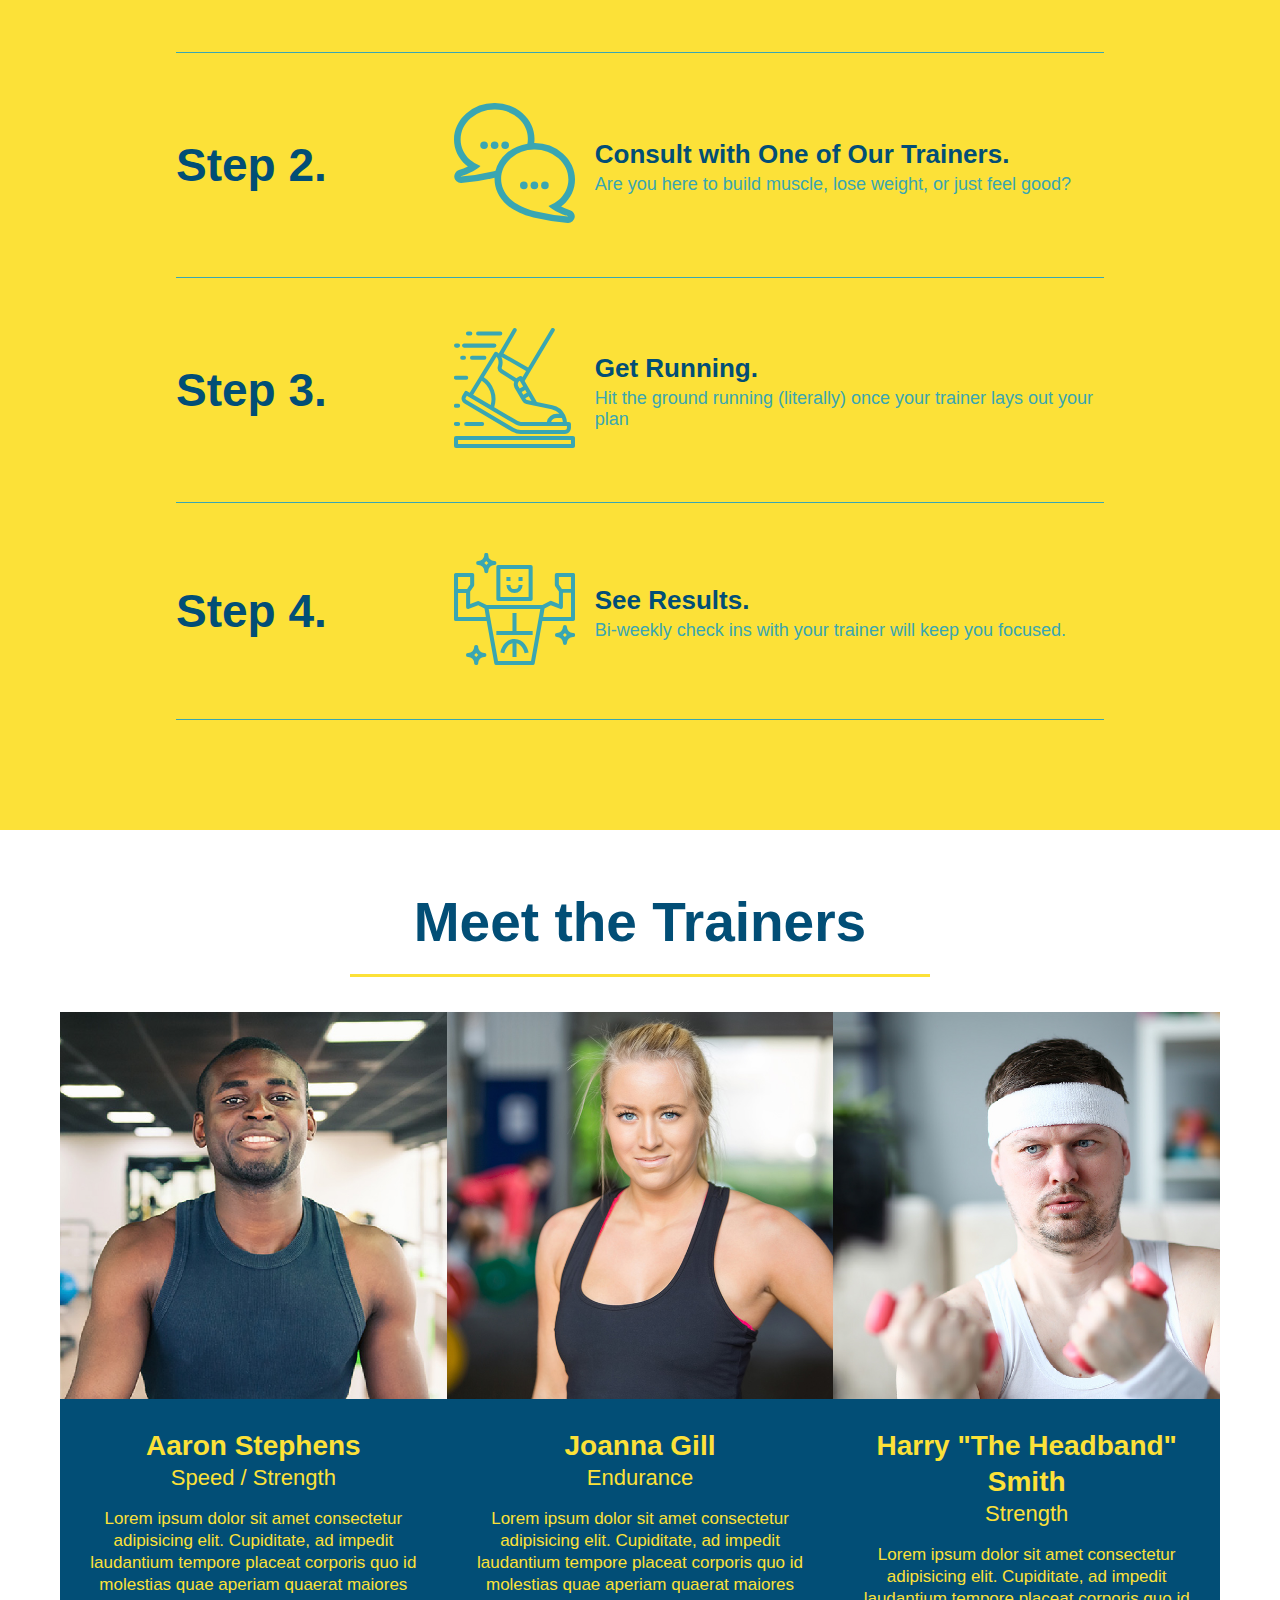
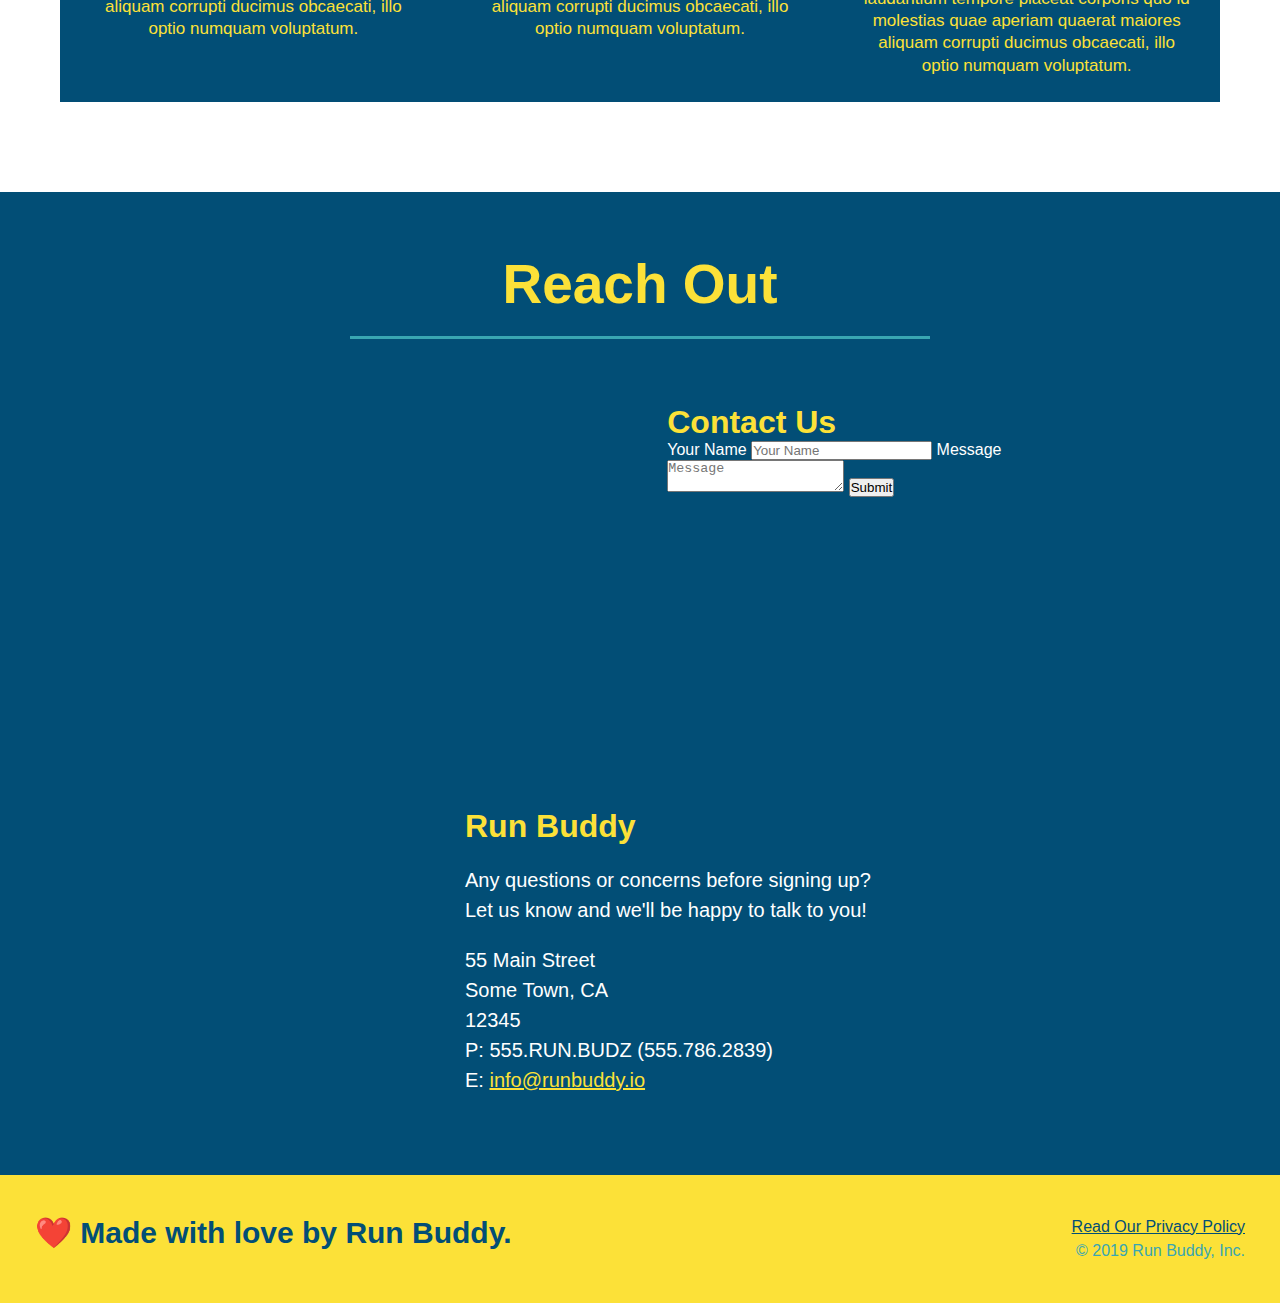
==== commit 5d1509c3: "add flexbox to trainers" ====
--- a/index.html
+++ b/index.html
@@ -156,48 +156,49 @@
        </section>
 
        <!-- "meet the trainers" section -->
-       <section id="your-trainers" class="trainers">
+       <section id="your-trainers">
            <!-- Wrap every h2 with a class of "section-title in this div"-->
            <div class="flex-row">
                 <h2 class="section-title primary-border">Meet the Trainers</h2>
            </div>
 
-           <!-- first trainer -->
-           <article class="trainer">
-               <img src="./assets/images/01-05-trainers/trainer-1.jpg" alt="Aaron Stephens in his workout clothes, ready to pump iron" />
-               <div class="trainer-bio text-left">
-                   <h3>Aaron Stephens</h3>
-                   <h4>Speed / Strength</h4>
-                   <p>
-                       Lorem ipsum dolor sit amet consectetur adipisicing elit. Cupiditate, ad impedit laudantium tempore placeat corporis quo id molestias quae aperiam quaerat maiores aliquam corrupti ducimus obcaecati, illo optio numquam voluptatum.
-                   </p>
-               </div>
-           </article>
-
-           <!-- second trainer -->
-           <article class="trainer">
-                <div class="trainer-bio text-right">
-                    <h3>Joanna Gill</h3>
-                    <h4>Endurance</h4>
-                    <p>
-                        Lorem ipsum dolor sit amet consectetur adipisicing elit. Cupiditate, ad impedit laudantium tempore placeat corporis quo id molestias quae aperiam quaerat maiores aliquam corrupti ducimus obcaecati, illo optio numquam voluptatum.
-                    </p>
-                </div>
-                <img src="./assets/images/01-05-trainers/trainer-2.jpg" alt="Joanna Gill cooling off after a workout" />
-            </article>
-
-            <!-- third trainer -->
-            <article class="trainer">
-                <img src="./assets/images/01-05-trainers/trainer-3.jpg" alt="Harry Smith wearing a headband and lifting comically small pink weights" />
-                <div class="trainer-bio text-left">
-                    <h3>Harry "The Headband" Smith</h3>
-                    <h4>Strength</h4>
-                    <p>
-                        Lorem ipsum dolor sit amet consectetur adipisicing elit. Cupiditate, ad impedit laudantium tempore placeat corporis quo id molestias quae aperiam quaerat maiores aliquam corrupti ducimus obcaecati, illo optio numquam voluptatum.
-                    </p>
-                </div>
-            </article>
-
+           <div class="trainers">
+                <!-- first trainer -->
+                <article class="trainer">
+                    <img src="./assets/images/01-05-trainers/trainer-1.jpg" alt="Aaron Stephens in his workout clothes, ready to pump iron" />
+                    <div class="trainer-bio">
+                        <h3 class="trainer-name">Aaron Stephens</h3>
+                        <h4 class="trainer-role">Speed / Strength</h4>
+                        <p>
+                            Lorem ipsum dolor sit amet consectetur adipisicing elit. Cupiditate, ad impedit laudantium tempore placeat corporis quo id molestias quae aperiam quaerat maiores aliquam corrupti ducimus obcaecati, illo optio numquam voluptatum.
+                        </p>
+                    </div>
+                </article>
+
+                <!-- second trainer -->
+                <article class="trainer">
+                    <img src="./assets/images/01-05-trainers/trainer-2.jpg" alt="Joanna Gill cooling off after a workout" />
+                    <div class="trainer-bio">
+                        <h3 class="trainer-name">Joanna Gill</h3>
+                        <h4 class="trainer-role">Endurance</h4>
+                        <p>
+                            Lorem ipsum dolor sit amet consectetur adipisicing elit. Cupiditate, ad impedit laudantium tempore placeat corporis quo id molestias quae aperiam quaerat maiores aliquam corrupti ducimus obcaecati, illo optio numquam voluptatum.
+                        </p>
+                    </div>
+                </article>
+
+                <!-- third trainer -->
+                <article class="trainer">
+                    <img src="./assets/images/01-05-trainers/trainer-3.jpg" alt="Harry Smith wearing a headband and lifting comically small pink weights" />
+                    <div class="trainer-bio">
+                        <h3 class="trainer-name">Harry "The Headband" Smith</h3>
+                        <h4 class="trainer-role">Strength</h4>
+                        <p>
+                            Lorem ipsum dolor sit amet consectetur adipisicing elit. Cupiditate, ad impedit laudantium tempore placeat corporis quo id molestias quae aperiam quaerat maiores aliquam corrupti ducimus obcaecati, illo optio numquam voluptatum.
+                        </p>
+                    </div>
+                </article>
+            </div>
        </section>
 
        <!-- "reach out" section -->
--- a/assets/css/style.css
+++ b/assets/css/style.css
@@ -238,8 +238,19 @@
     color: #024e76;
 }
 
+.trainers {
+    width: 100%;
+    margin: 0 auto;
+    display: flex;
+    flex-wrap: wrap;
+    justify-content: space-around;
+}
+
 .trainer {
     text-align: center;
+    width: overflow;
+    margin: 20px;
+    flex: 1;
 }
 
 .trainer {
@@ -251,14 +262,12 @@
 }
 
 .trainer img {
-    width: 35%;
-    float: left;
+    width: 100%;
 }
 
 .trainer-bio {
-    padding: 35px;
-    float: left;
-    width: 65%;
+    padding: 25px;
+    line-height: 1.3;
 }
 
 .text-left {
@@ -270,19 +279,17 @@
 }
 
 .trainer-bio h3 {
-    font-size: 32px;
-    margin-bottom: 8px;
+    font-size: 28px;
 }
 
 .trainer-bio h4 {
     font-weight:lighter;
-    font-size: 26px;
-    margin-bottom: 25px;
+    font-size: 22px;
+    margin-bottom: 15px;
 }
 
 .trainer-bio p {
     font-size: 17px;
-    line-height: 1.3;
 }
 
 /* REACH OUT STYLES BEGIN */
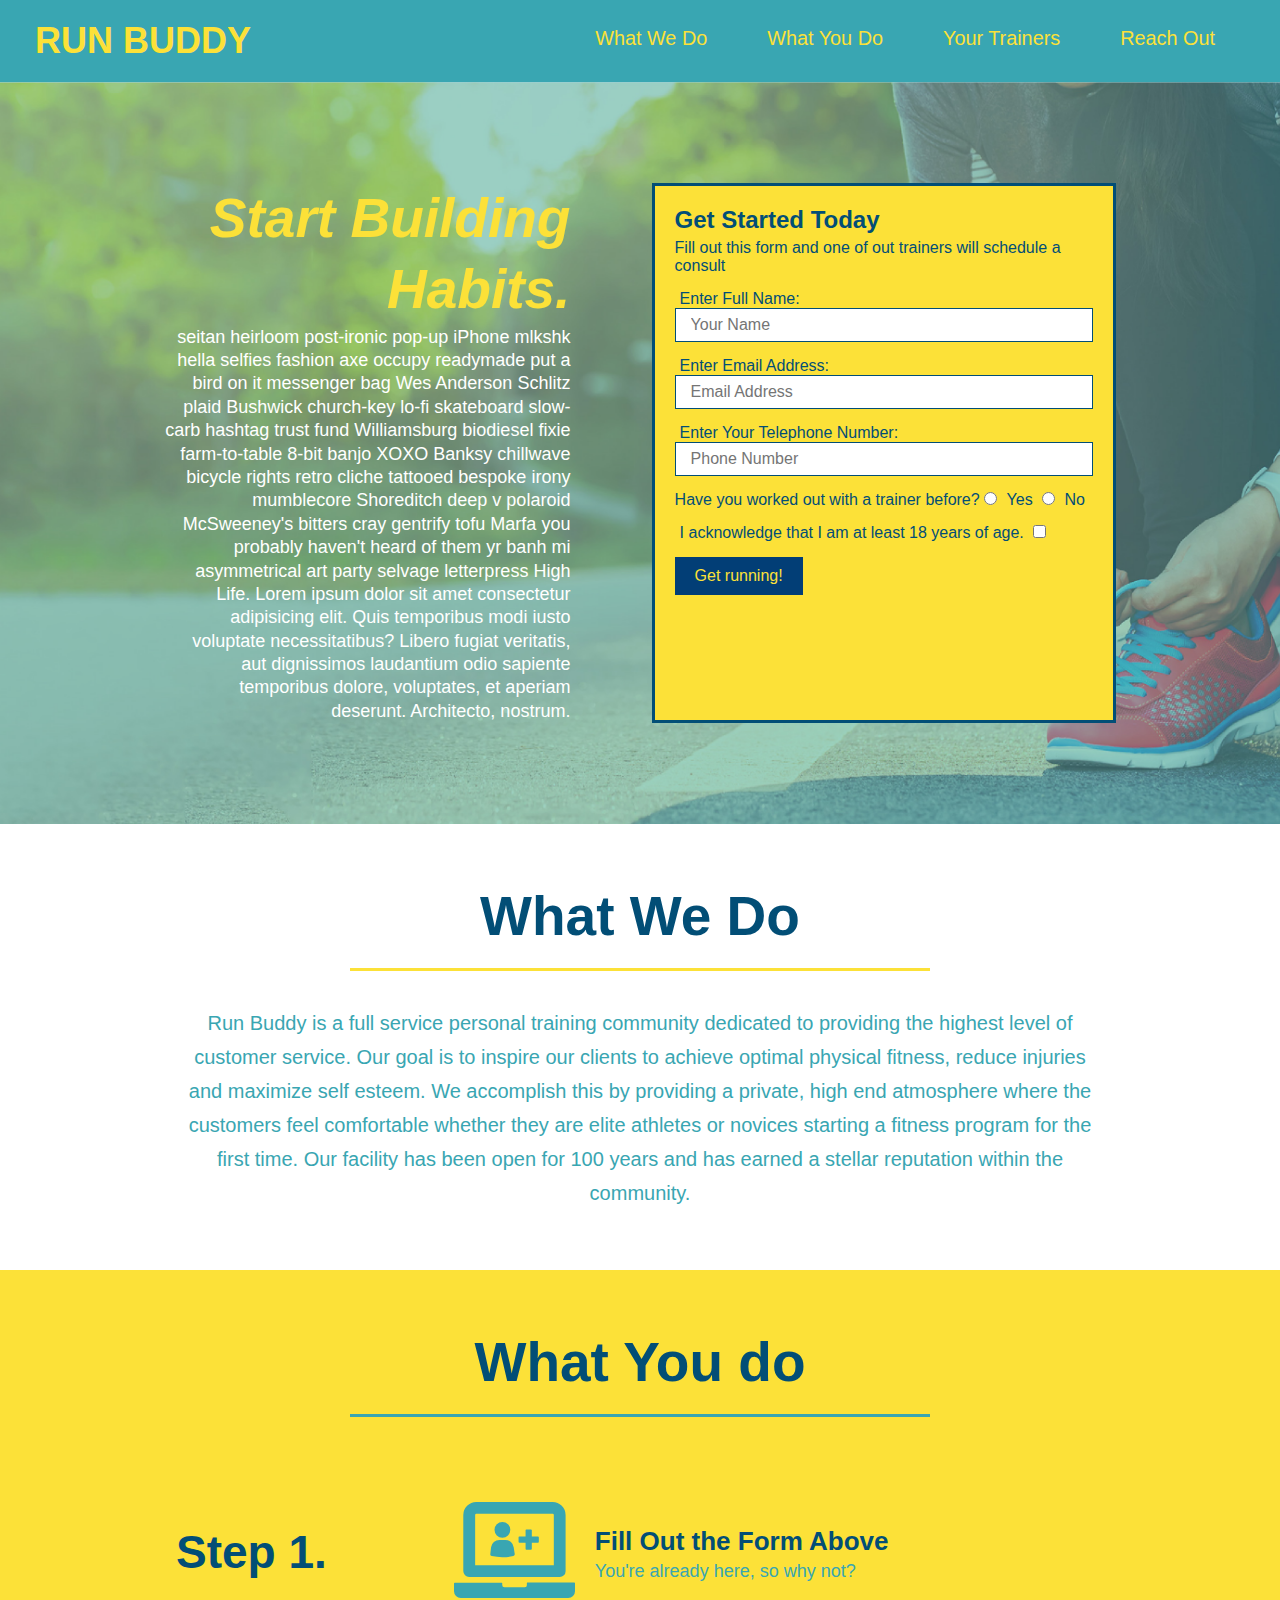
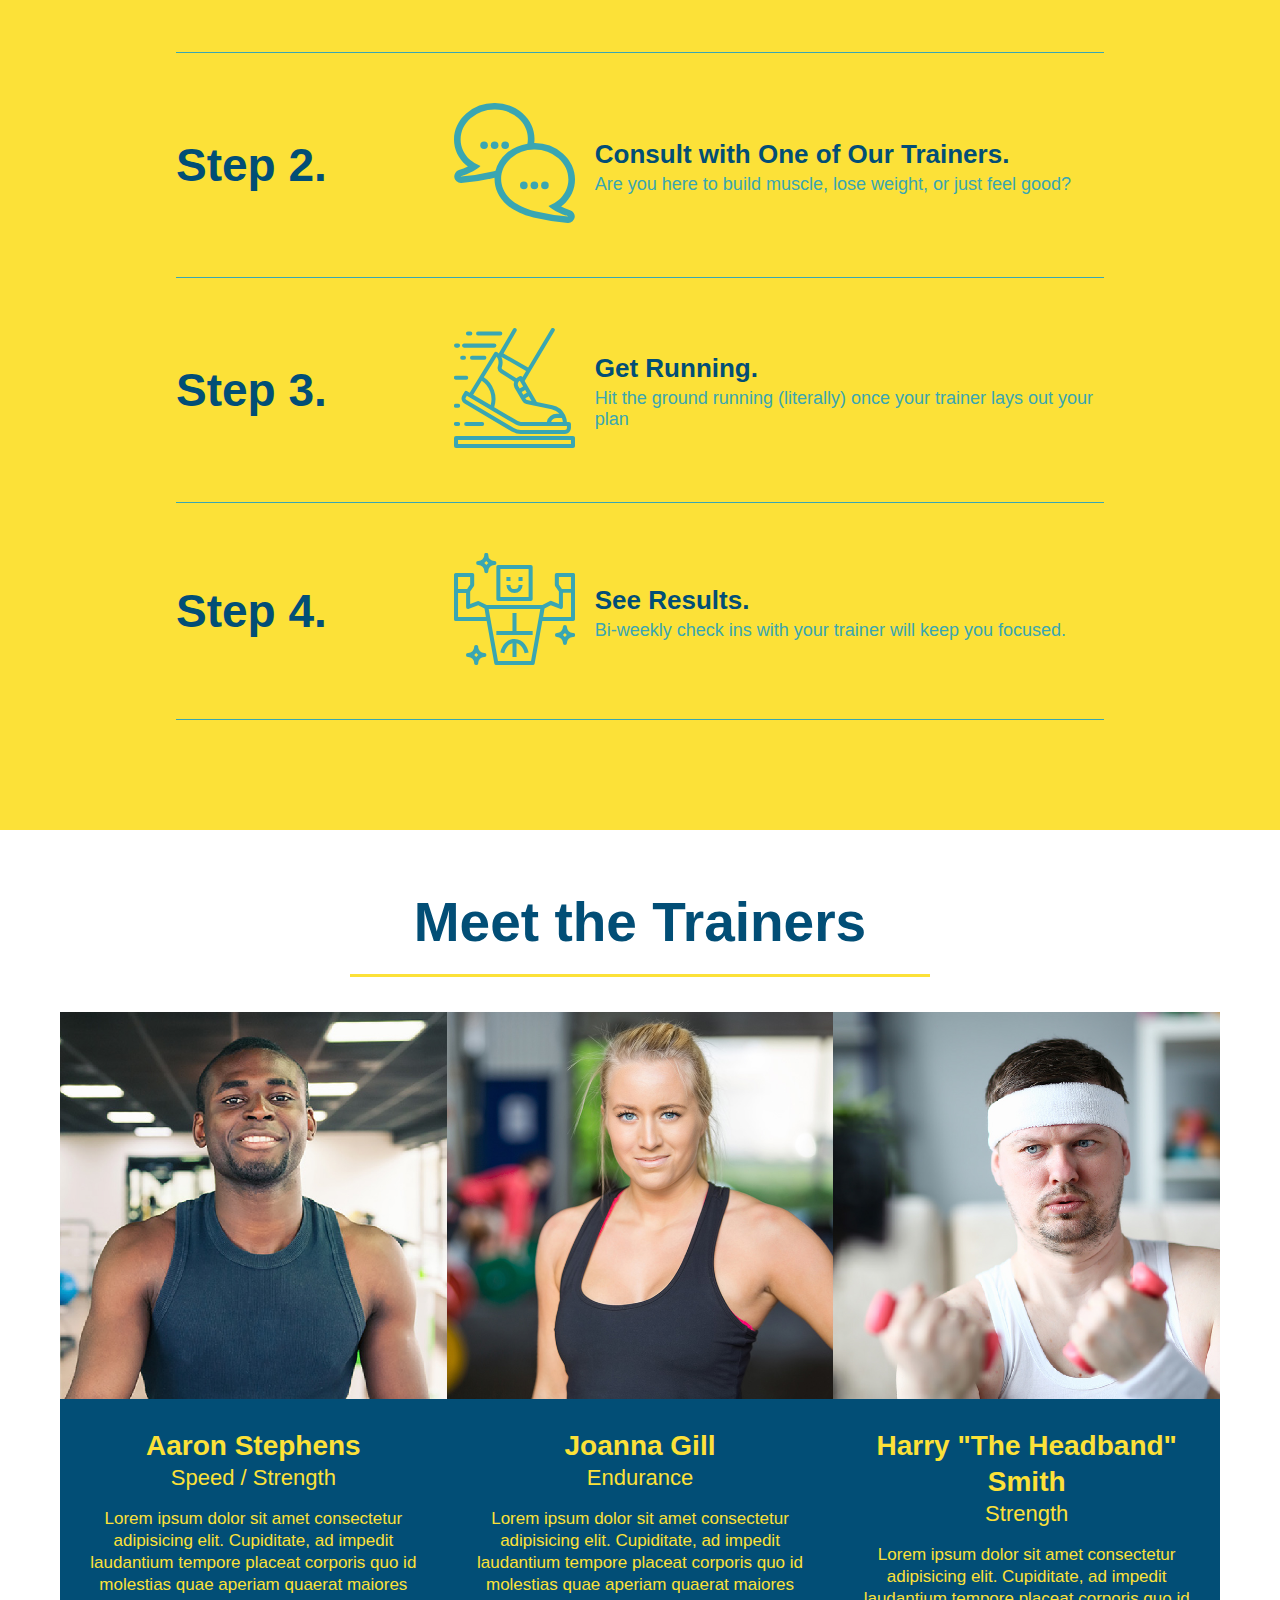
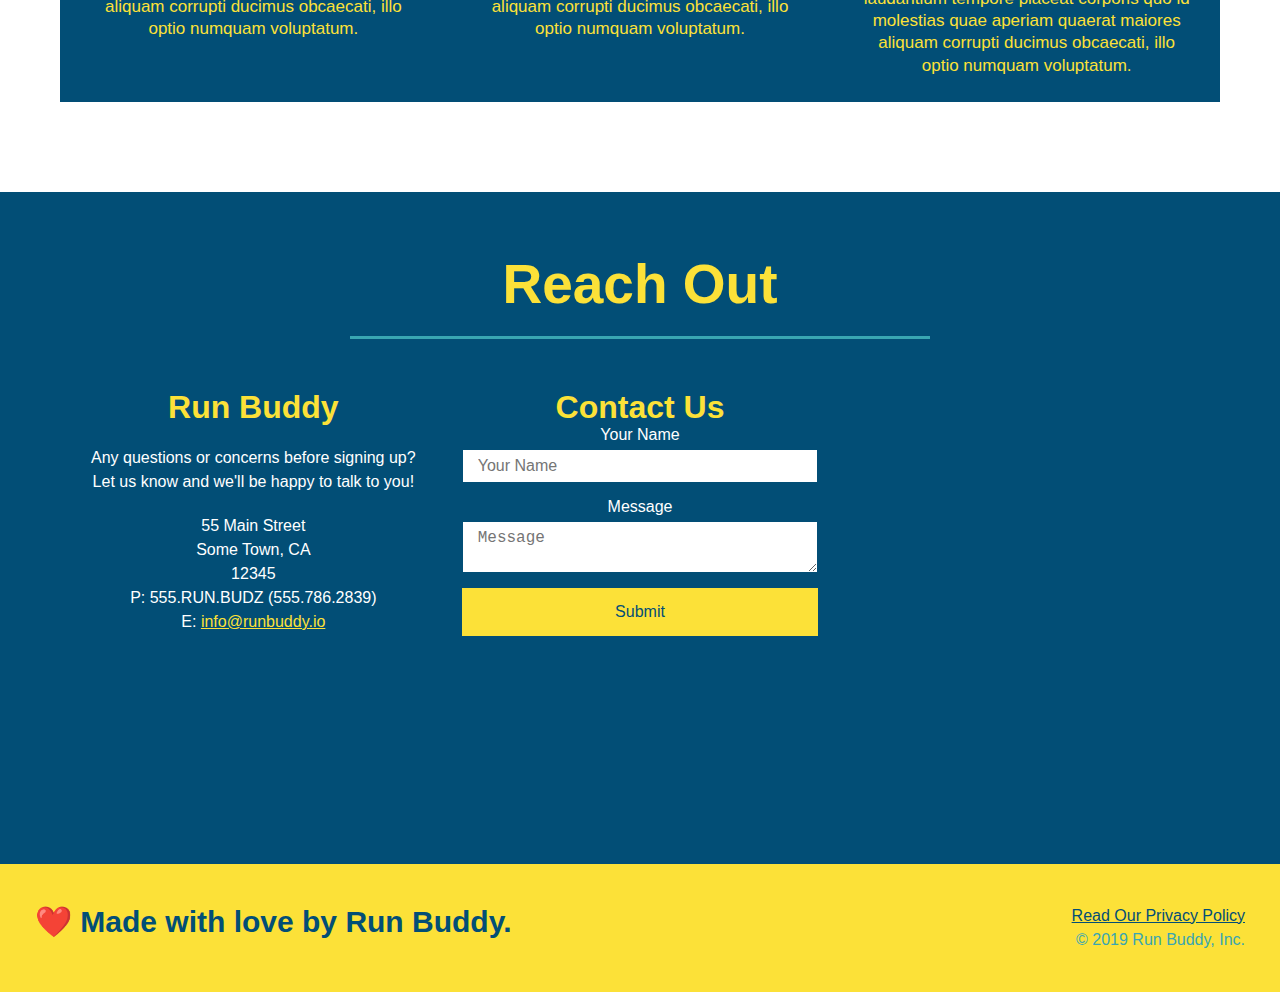
==== commit a1756289: "added rearranged flexbox in Reach out Contact Section" ====
--- a/index.html
+++ b/index.html
@@ -209,29 +209,6 @@
            </div>
            
            <div class="contact-info">
-                
-                <iframe
-                    src="https://www.google.com/maps/embed?pb=!1m18!1m12!1m3!1d3170.6580965757344!2d-121.8226182845878!3d37.3742661798343!2m3!1f0!2f0!3f0!3m2!1i1024!2i768!4f13.1!3m3!1m2!1s0x808fcd7a21729607%3A0x9d27d9aa950080ec!2s89%20Donna%20Adelle%20Ct%2C%20San%20Jose%2C%20CA%2095127!5e0!3m2!1sen!2sus!4v1616359721494!5m2!1sen!2sus" width="600" height="450" style="border:0;" allowfullscreen="" loading="lazy">
-                    frameborder="0"
-                    height="400"
-                    width="400"
-                    style="border:0"
-                    allowfullscreen
-                </iframe>
-
-                <div class="contact-form">
-                    <h3>Contact Us</h3>
-                    <form>
-                        <label for="contact-name">Your Name</label>
-                        <input type="text" id="contact-name" placeholder="Your Name" />
-
-                        <label for="contact-message">Message</label>
-                        <textarea id="contact-message" placeholder="Message"></textarea>
-
-                        <button type="submit">Submit</button>
-                    </form>
-                </div>
-           
                 <div>
                     <h3>Run Buddy</h3>
                     <p>
@@ -247,6 +224,29 @@
                         E: <a href="mailto:info@runbuddy.io">info@runbuddy.io</a>
                     </address>
                 </div>
+                
+
+                <div class="contact-form">
+                    <h3>Contact Us</h3>
+                    <form>
+                        <label for="contact-name">Your Name</label>
+                        <input type="text" id="contact-name" placeholder="Your Name" />
+
+                        <label for="contact-message">Message</label>
+                        <textarea id="contact-message" placeholder="Message"></textarea>
+
+                        <button type="submit">Submit</button>
+                    </form>
+                </div>
+           
+                <iframe
+                    src="https://www.google.com/maps/embed?pb=!1m18!1m12!1m3!1d3170.6580965757344!2d-121.8226182845878!3d37.3742661798343!2m3!1f0!2f0!3f0!3m2!1i1024!2i768!4f13.1!3m3!1m2!1s0x808fcd7a21729607%3A0x9d27d9aa950080ec!2s89%20Donna%20Adelle%20Ct%2C%20San%20Jose%2C%20CA%2095127!5e0!3m2!1sen!2sus!4v1616359721494!5m2!1sen!2sus" width="600" height="450" style="border:0;" allowfullscreen="" loading="lazy">
+                    frameborder="0"
+                    height="400"
+                    width="400"
+                    style="border:0"
+                    allowfullscreen
+                </iframe>
             </div>
        </section>
 
--- a/assets/css/style.css
+++ b/assets/css/style.css
@@ -303,17 +303,22 @@
     color:#fce138;
 }
 
+.contact-info {
+    display: flex;
+    justify-content: space-between;
+    flex-wrap: wrap;
+}
+
+.contact-info > * {
+    flex: 1;
+    margin: 15px;
+}
+
 .contact-info iframe {
-    width: 400px;
     height: 400px;
 }
 
 .contact-info div {
-    width: 410px;
-    display: inline-block;
-    vertical-align: top;
-    text-align: left;
-    margin: 30px 0 0 60px;
     color: white;
 }
 
@@ -325,10 +330,35 @@
 .contact-info p, .contact-info address {
     margin: 20px 0;
     line-height: 1.5;
-    font-size: 20px;
+    font-size: 16px;
     font-style: normal;
 }
 
+.contact-form label {
+    align-items: left;
+}
+
+.contact-form input, .contact-form textarea {
+    border: 1px solid #024e76;
+    display: block;
+    padding: 7px 15px;
+    font-size: 16px;
+    color: #024e76;
+    width: 100%;
+    margin-bottom: 15px;
+    margin-top: 5px;
+}
+
+.contact-form button {
+    width: 100%;
+    border: none;
+    background: #fce138;
+    color: #024e76;
+    text-align: center;
+    padding: 15px 0;
+    font-size: 16px;
+}
+
 .contact-info a {
     color: #fce138;
 }
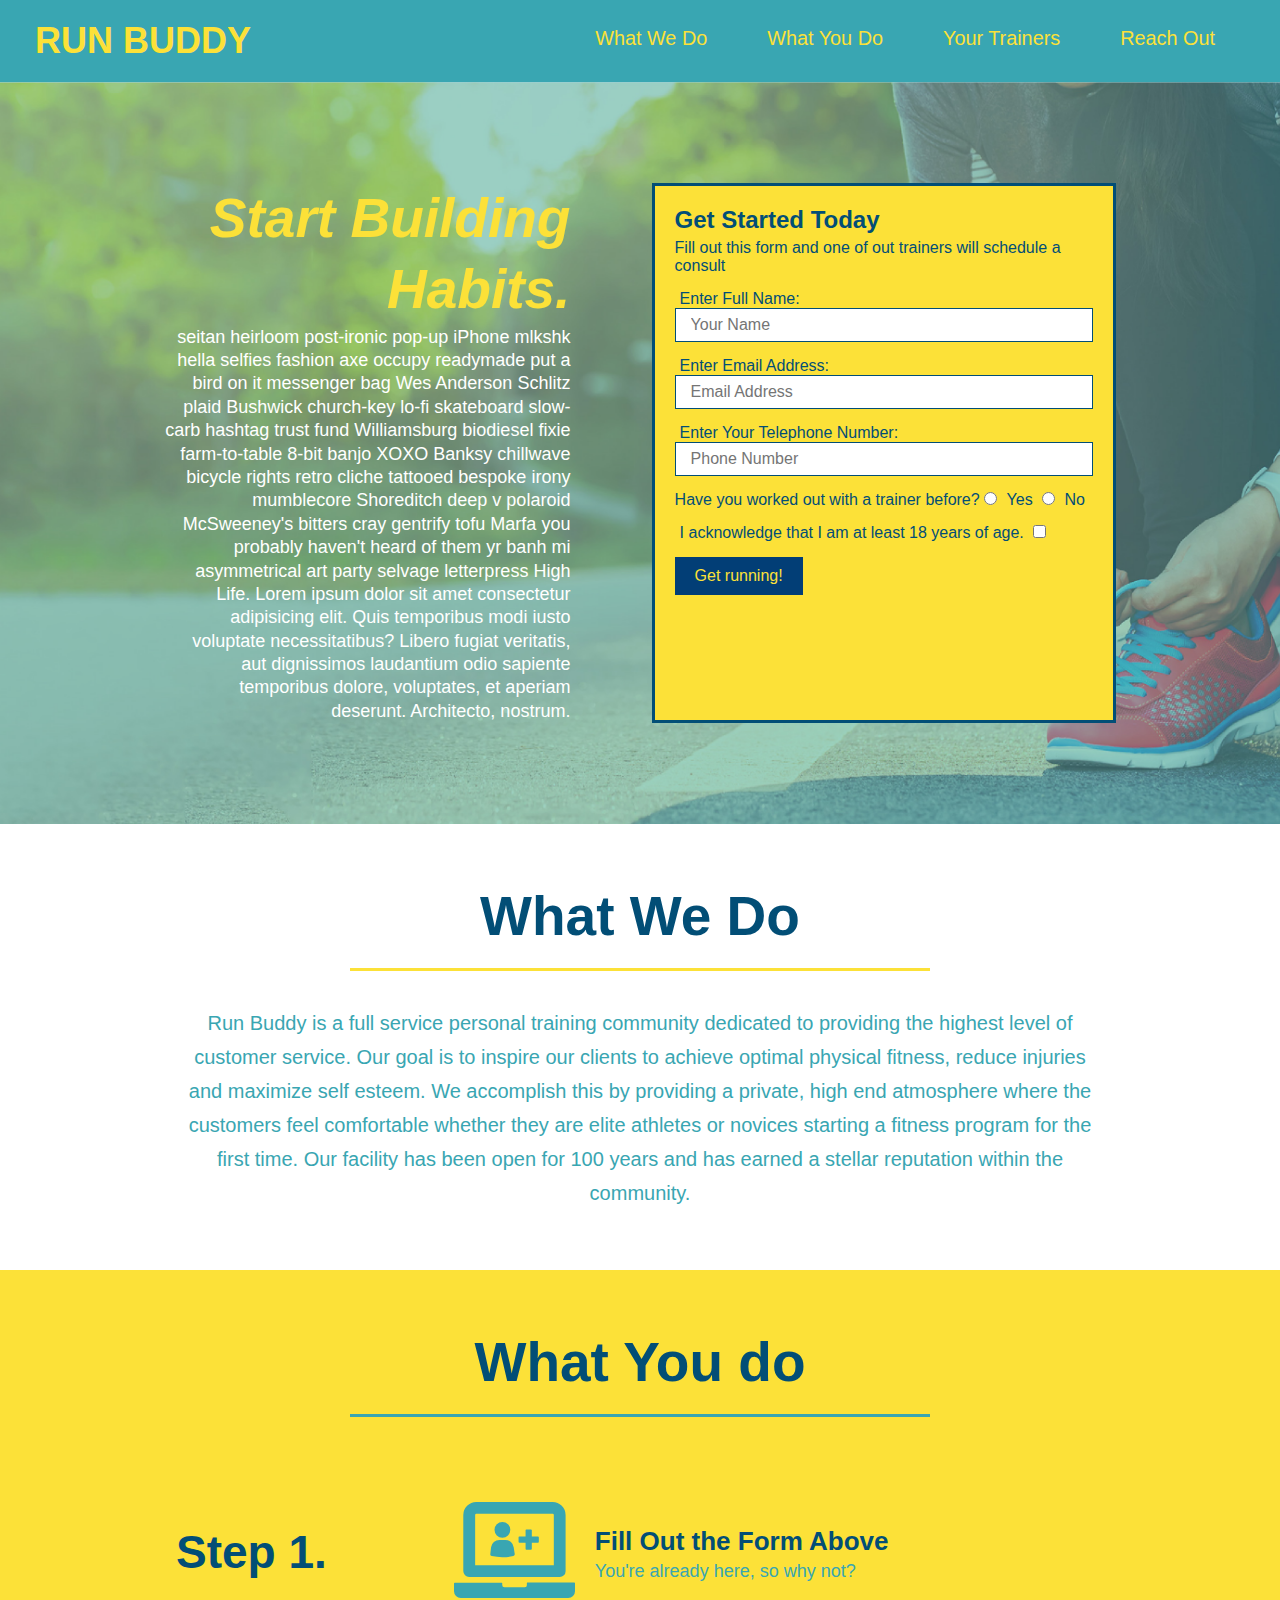
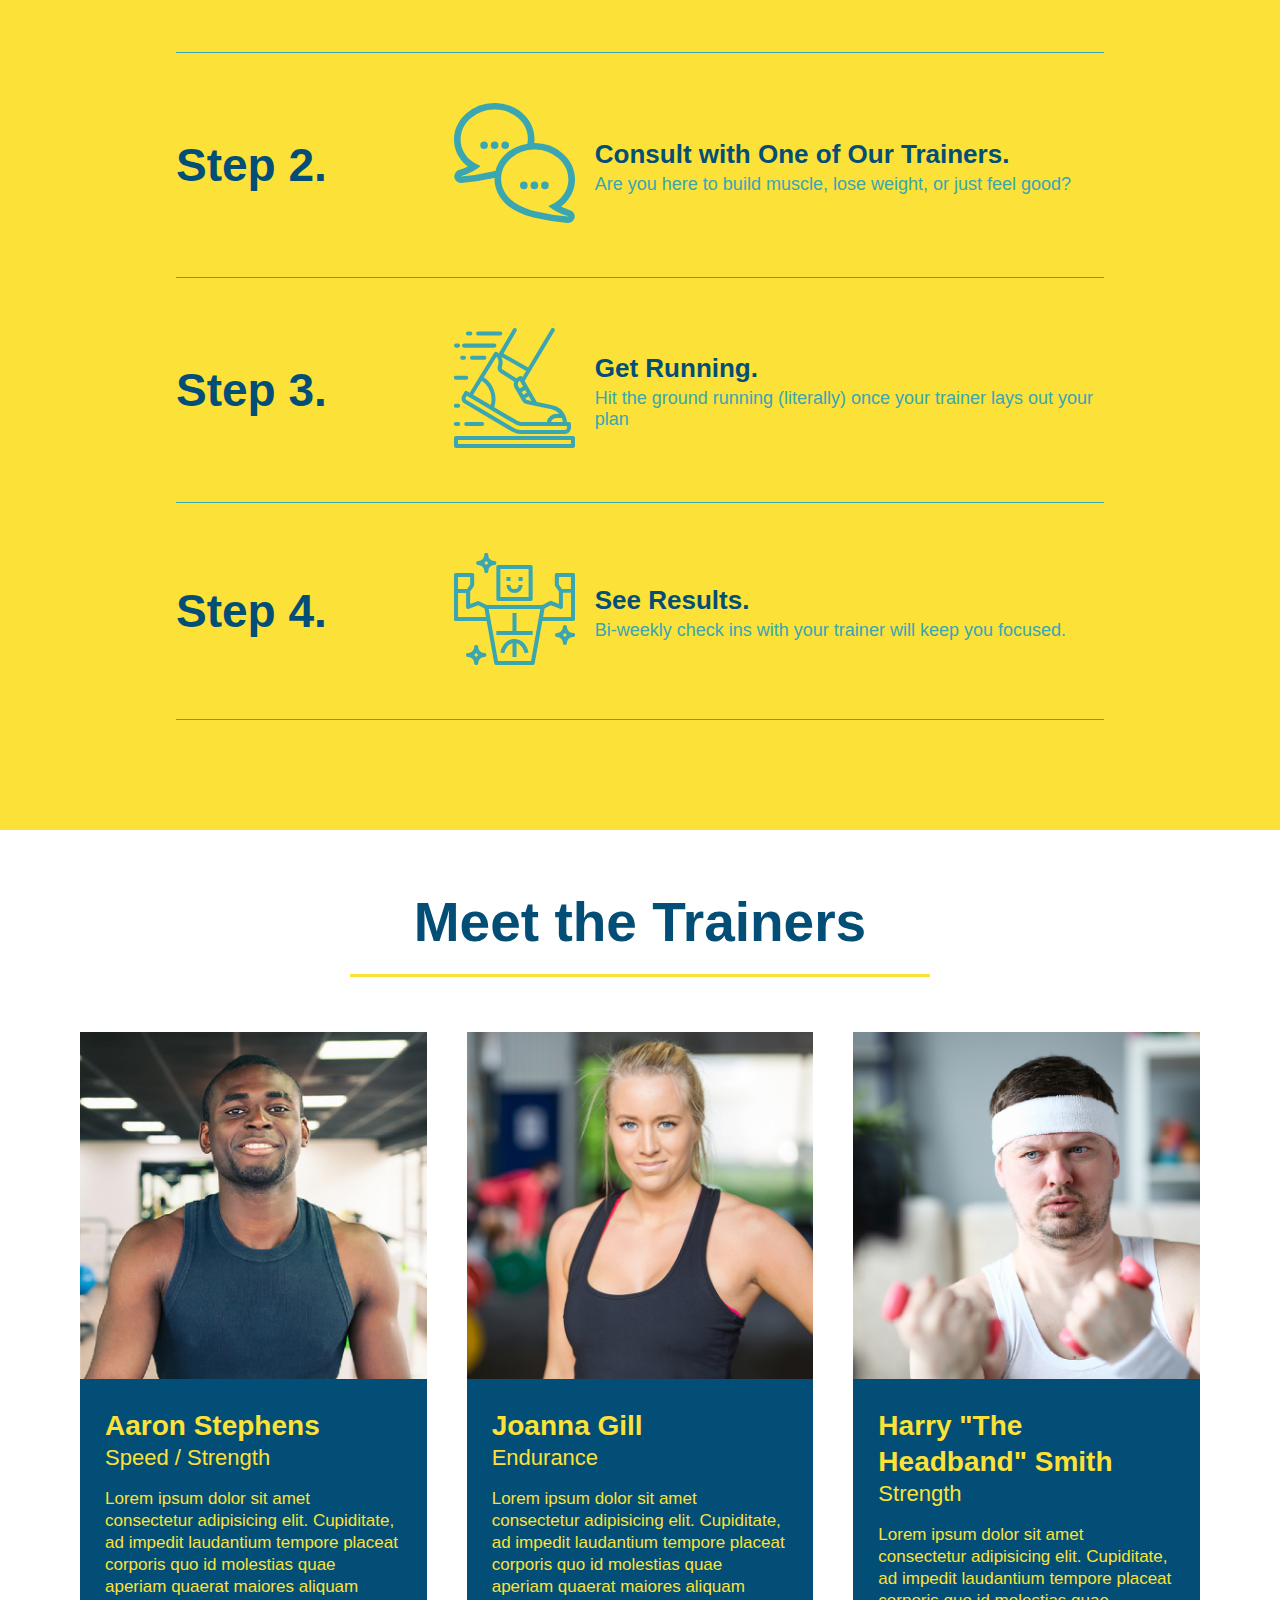
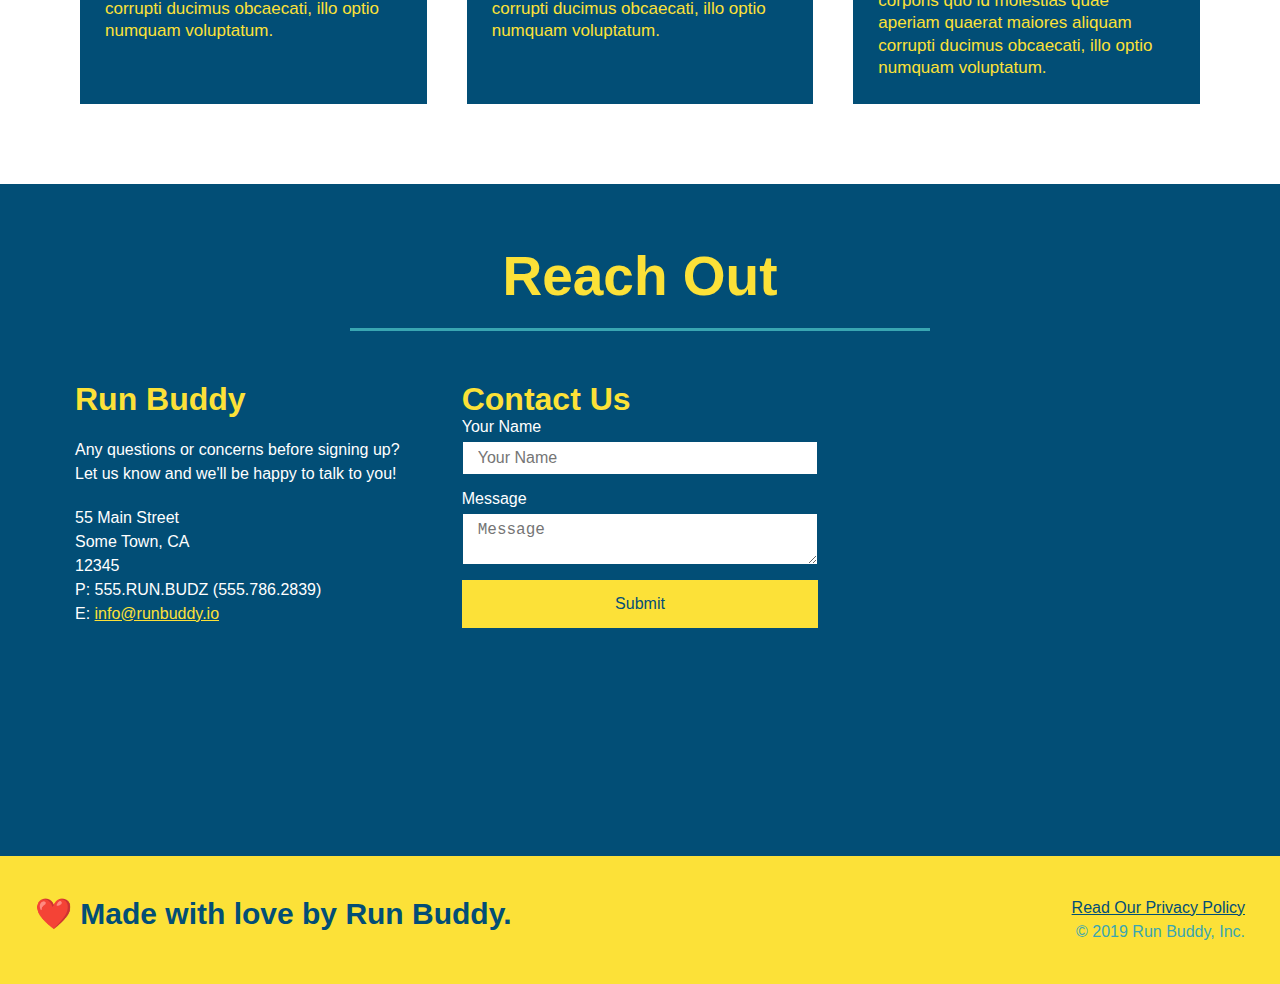
==== commit ef7c760e: "update on the flexboxes" ====
--- a/index.html
+++ b/index.html
@@ -202,7 +202,7 @@
        </section>
 
        <!-- "reach out" section -->
-       <section id="reach-out" class="reach">
+       <section id="reach-out" class="contact">
            <!-- Wrap every h2 with a class of "section-title in this div"-->
            <div class="flex-row">
                 <h2 class="section-title secondary-border">Reach Out</h2>
--- a/assets/css/style.css
+++ b/assets/css/style.css
@@ -238,6 +238,8 @@
     color: #024e76;
 }
 
+/* MEET THE TRAINERS START */
+
 .trainers {
     width: 100%;
     margin: 0 auto;
@@ -247,18 +249,10 @@
 }
 
 .trainer {
-    text-align: center;
-    width: overflow;
     margin: 20px;
     flex: 1;
-}
-
-.trainer {
-    width: 900px;
-    margin: 0 auto 30px auto;
     background: #024e76;
     color: #fce138;
-    overflow: auto;
 }
 
 .trainer img {
@@ -268,14 +262,6 @@
 .trainer-bio {
     padding: 25px;
     line-height: 1.3;
-}
-
-.text-left {
-    text-align: left;
-}
-
-.text-right {
-    text-align: right;
 }
 
 .trainer-bio h3 {
@@ -291,16 +277,16 @@
 .trainer-bio p {
     font-size: 17px;
 }
+/* TRAINER STYLES END */
 
 /* REACH OUT STYLES BEGIN */
 
-.reach {
-    text-align: center;
-    background-color: #024e76;
-}
-
-.reach h2 {
-    color:#fce138;
+.contact {
+    background: #024e76;
+}
+
+.contact h2 {
+    color: #fce138;
 }
 
 .contact-info {
@@ -334,10 +320,6 @@
     font-style: normal;
 }
 
-.contact-form label {
-    align-items: left;
-}
-
 .contact-form input, .contact-form textarea {
     border: 1px solid #024e76;
     display: block;
@@ -365,6 +347,14 @@
 
 /* REACH OUT STYLES END */
 
+.text-left {
+    text-align: left;
+}
+
+.text-right {
+    text-align: right;
+}
+
 .flex-row {
     display: flex;
 }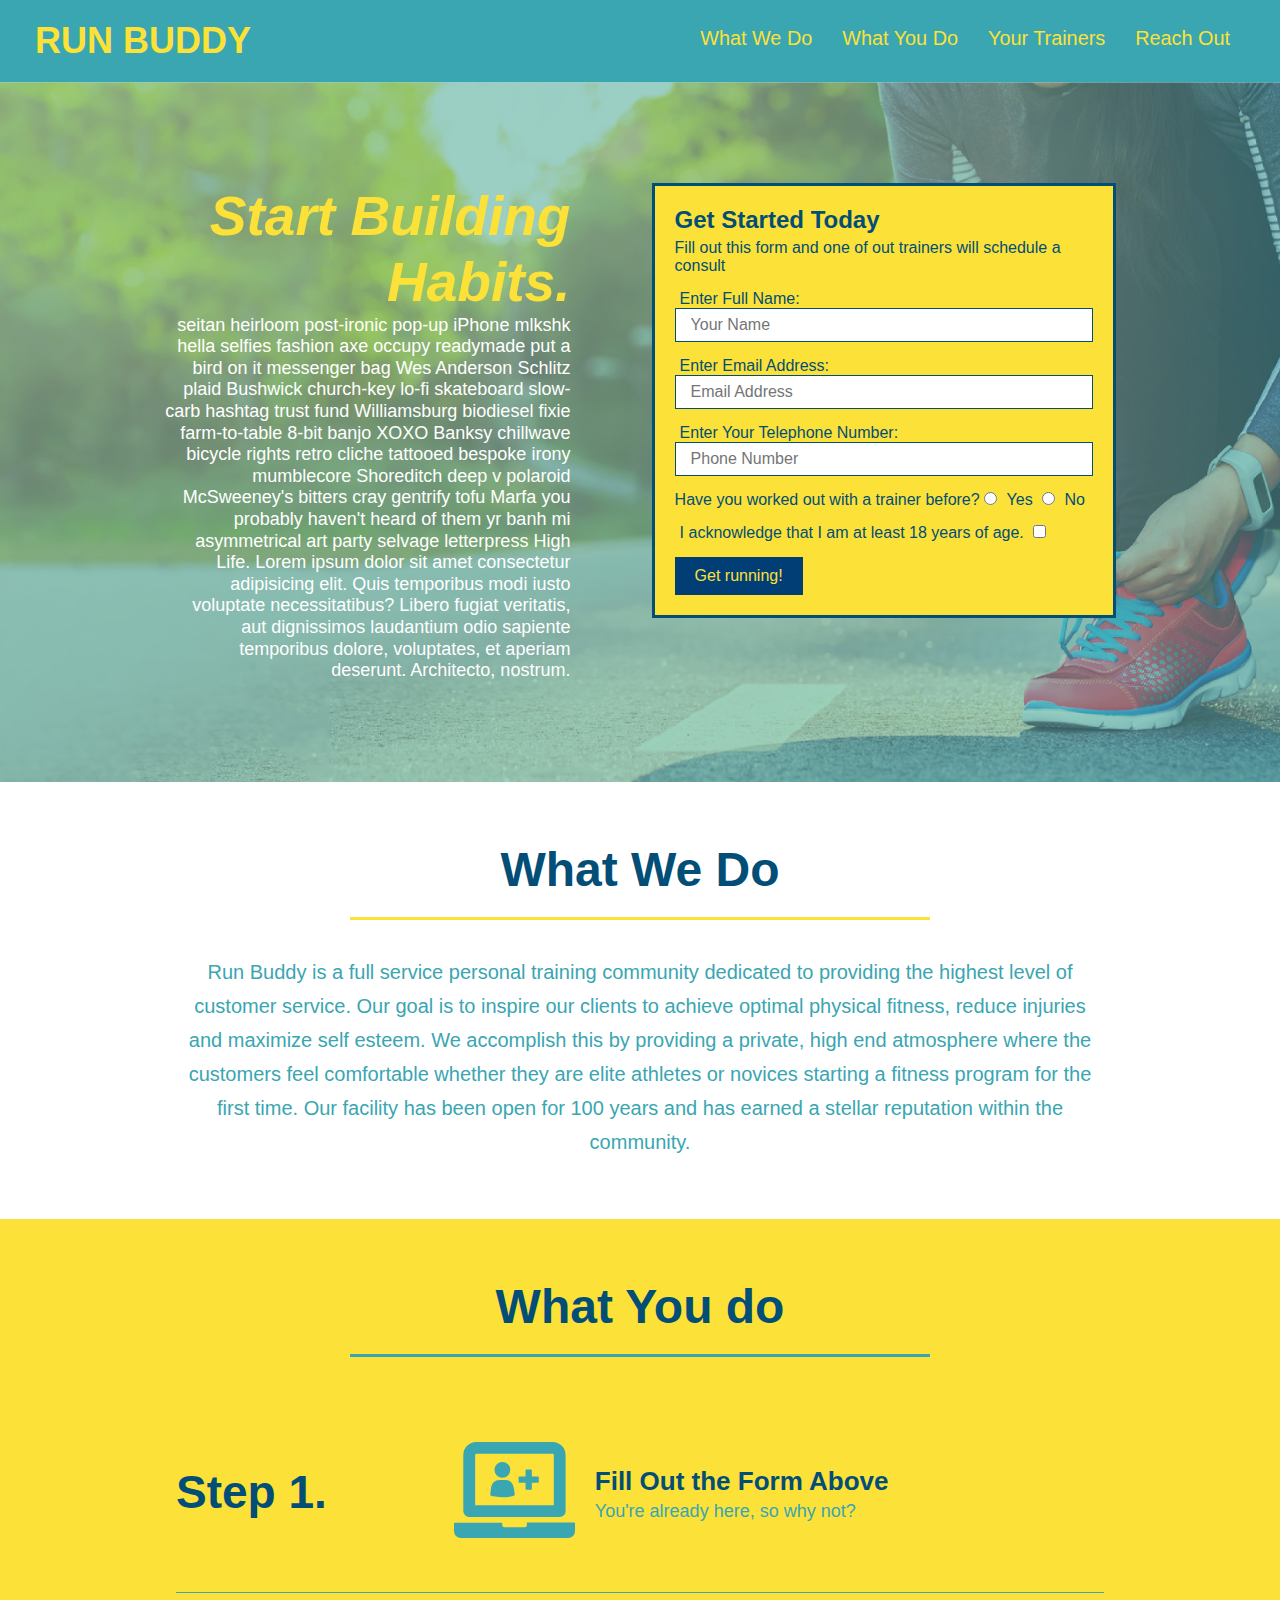
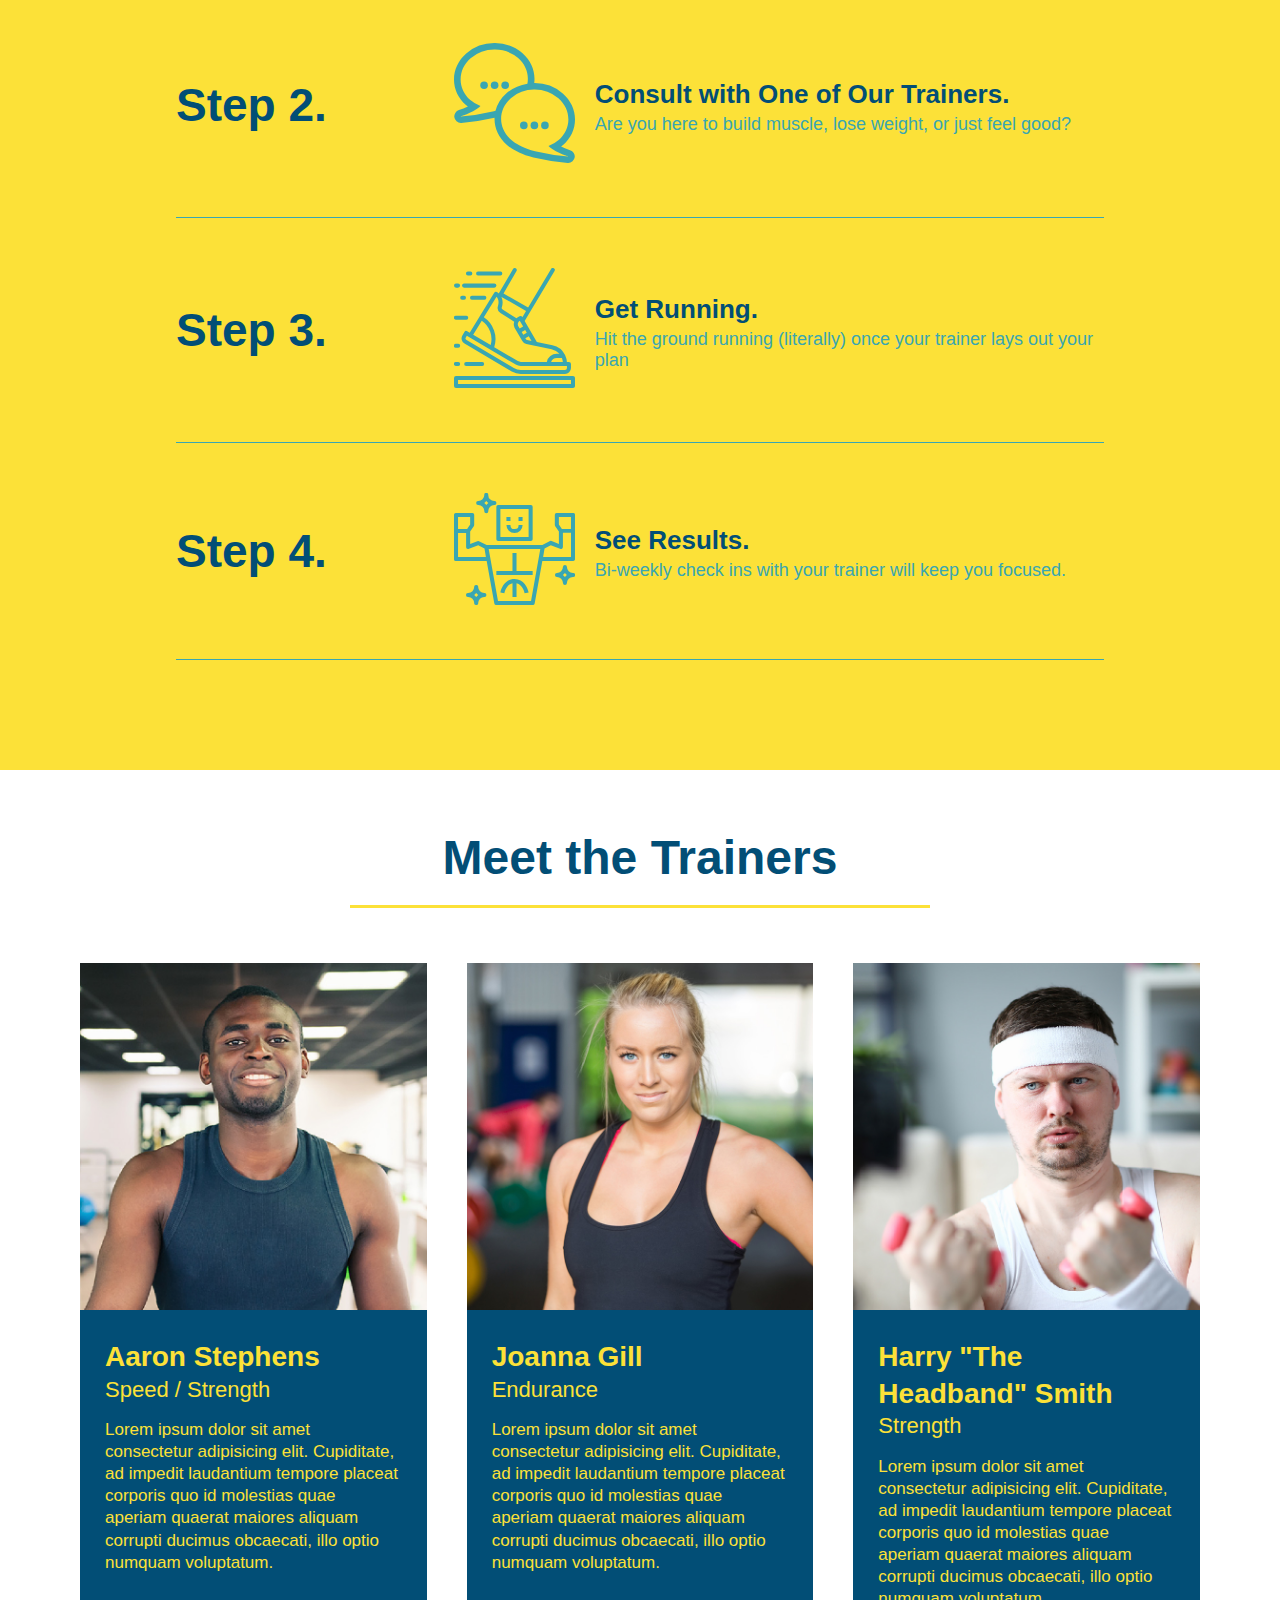
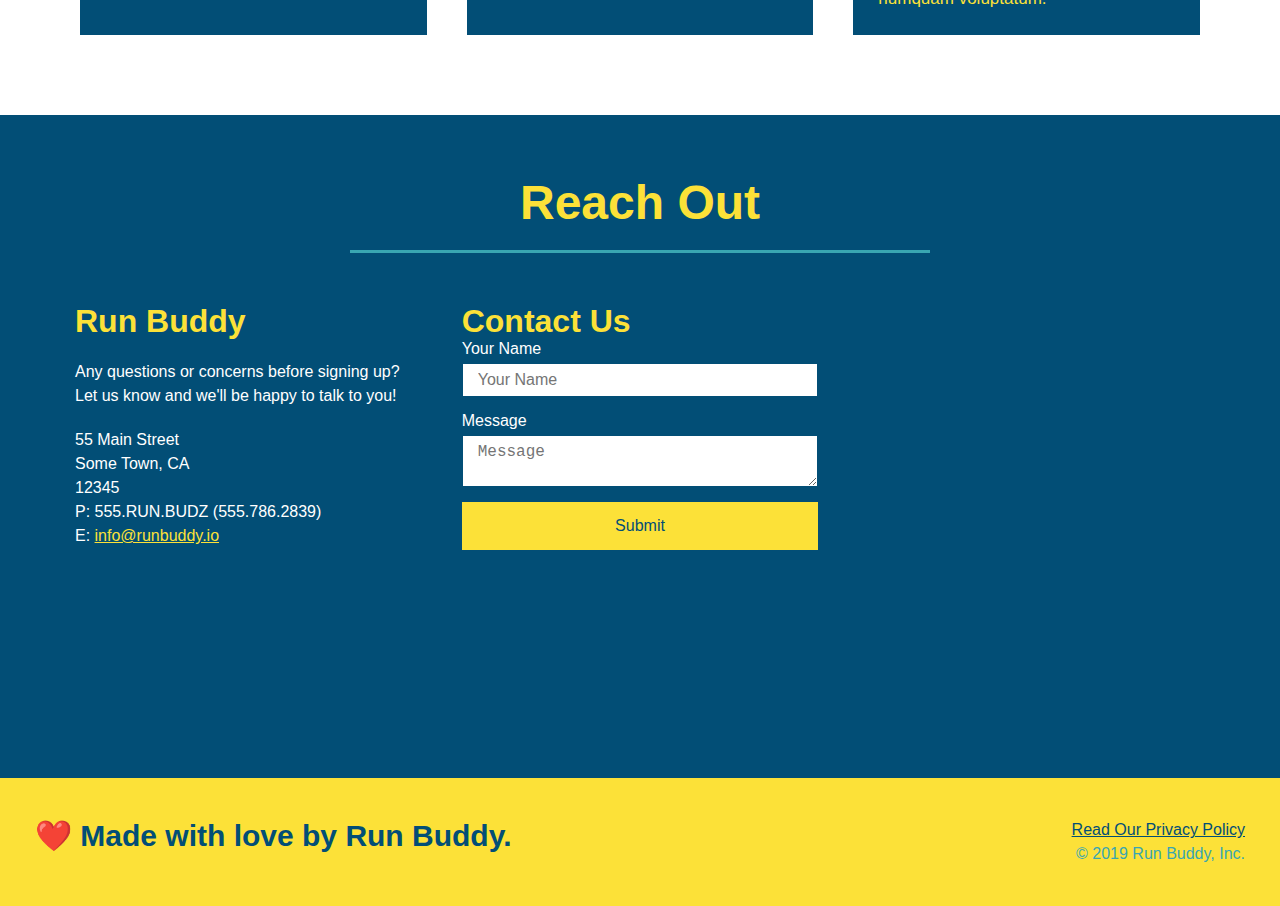
==== commit ed1cc523: "Adding media queries" ====
--- a/index.html
+++ b/index.html
@@ -2,6 +2,7 @@
 <html lang="en">
     <head>
         <meta charset="UTF-8" />
+        <meta name="viewport" content="width=device-width", initial-scale=1.0" />
         <title>Run Buddy</title>
         <link rel="stylesheet" href="./assets/css/style.css" />
     </head>
--- a/assets/css/style.css
+++ b/assets/css/style.css
@@ -2,6 +2,11 @@
     margin: 0;
     padding: 0;
     box-sizing: border-box;
+}
+
+body {
+    color: #39a6b2;
+    font-family: Helvetica, Arial, sans-serif;
 }
 
 /* apply styles to <header> */
@@ -33,7 +38,7 @@
 }
 
 header nav ul li a {
-    margin: 0 30px;
+    padding: 10px 15px;
     font-weight: lighter;
     font-size: 1.55vw;
 }
@@ -92,6 +97,7 @@
     display: flex;
     justify-content: center;
     flex-wrap: wrap;
+    align-items: flex-start;
 }
 
 .hero-cta {
@@ -100,7 +106,7 @@
     margin: 3.5%;
     color: #fff;
     font-size: 18px;
-    line-height: 1.3;
+    line-height: 1.2;
 }
 
 .hero-cta h2 {
@@ -168,7 +174,7 @@
 }
 
 .section-title {
-    font-size: 55px;
+    font-size: 48px;
     color: #024e76;
     border-bottom: 3px solid;
     padding-bottom: 20px;
@@ -357,4 +363,19 @@
 
 .flex-row {
     display: flex;
+}
+
+/* MEDIA QUERY FOR SMALLER DESKTOP SCREENS AND SMALLER */
+@media screen and (max-width: 980px) {
+   
+}
+
+/* MEDIA QUERY FOR TABLETS AND SMALLER */
+@media screen and (max-width: 768px) {
+    
+}
+
+/* MEDIA QUERY FOR MOBILE PHONES AND SMALLER */
+@media screen and (max-width: 575px) {
+   
 }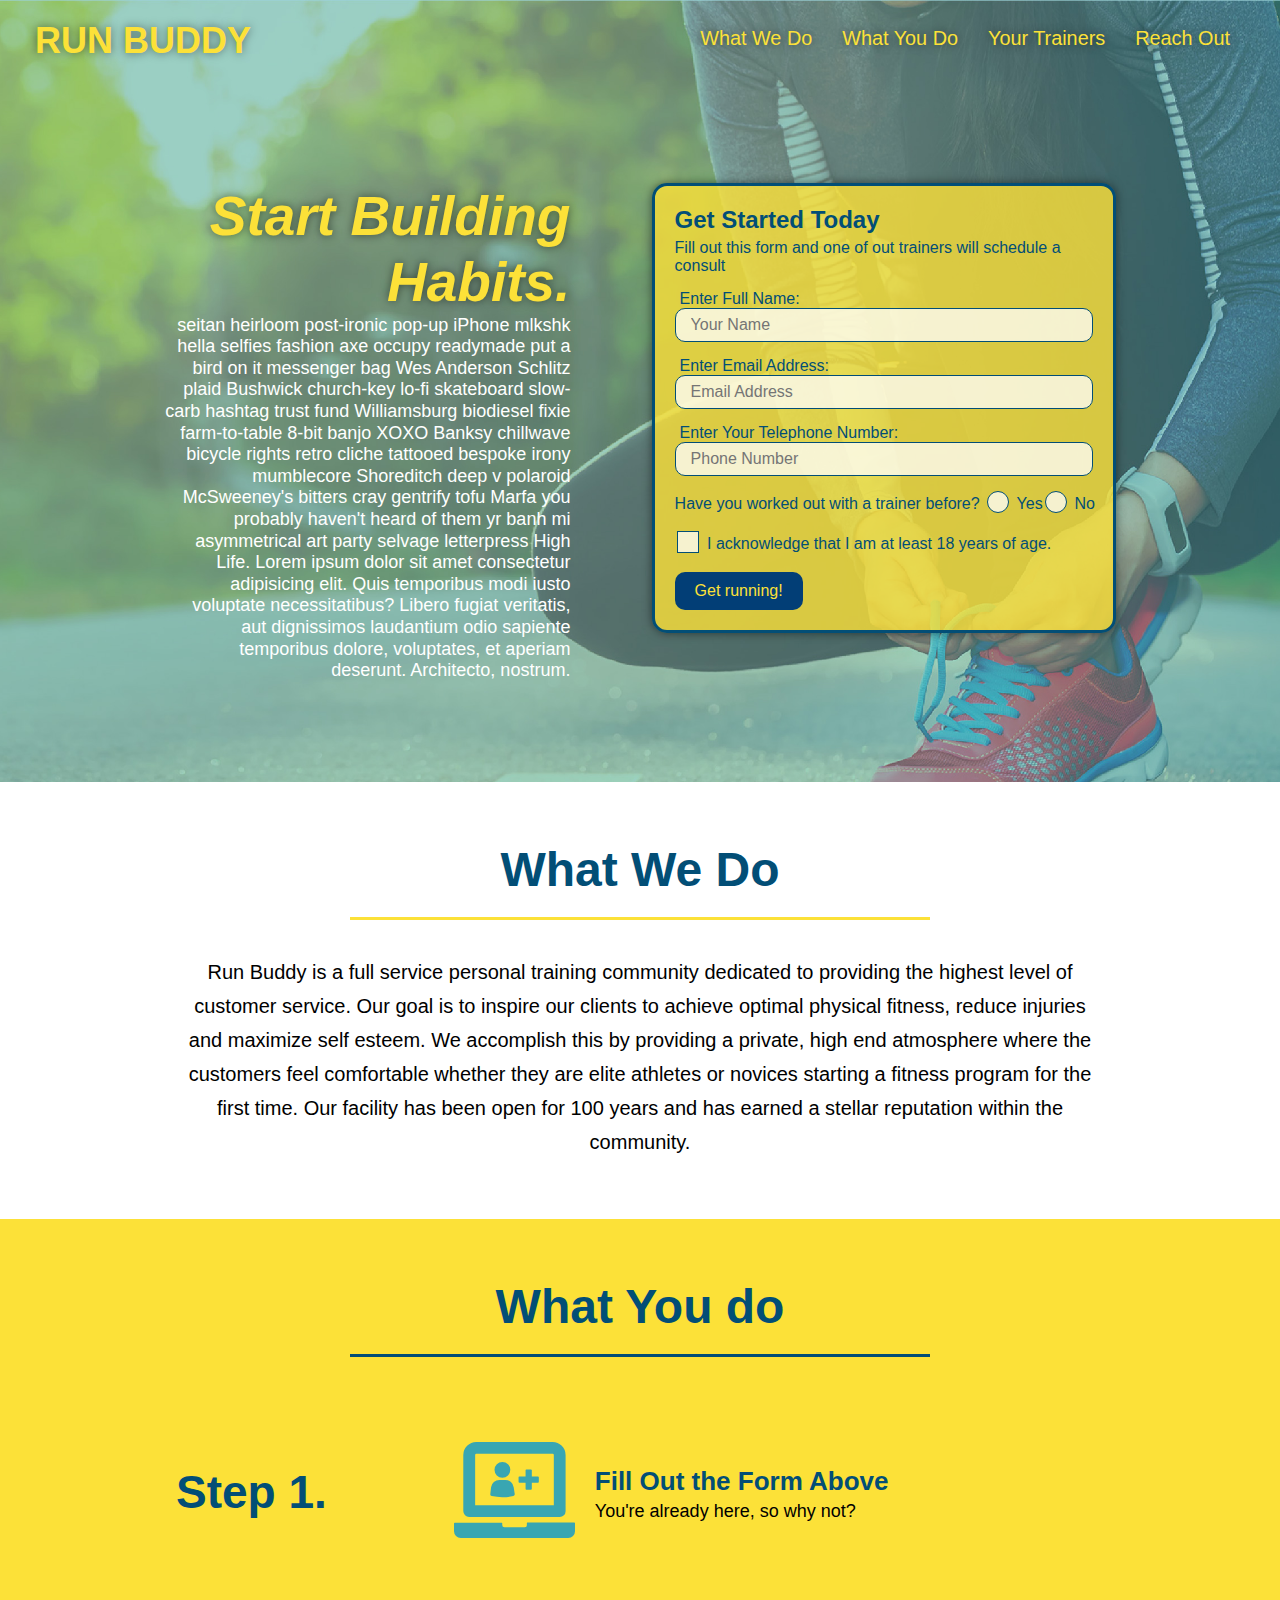
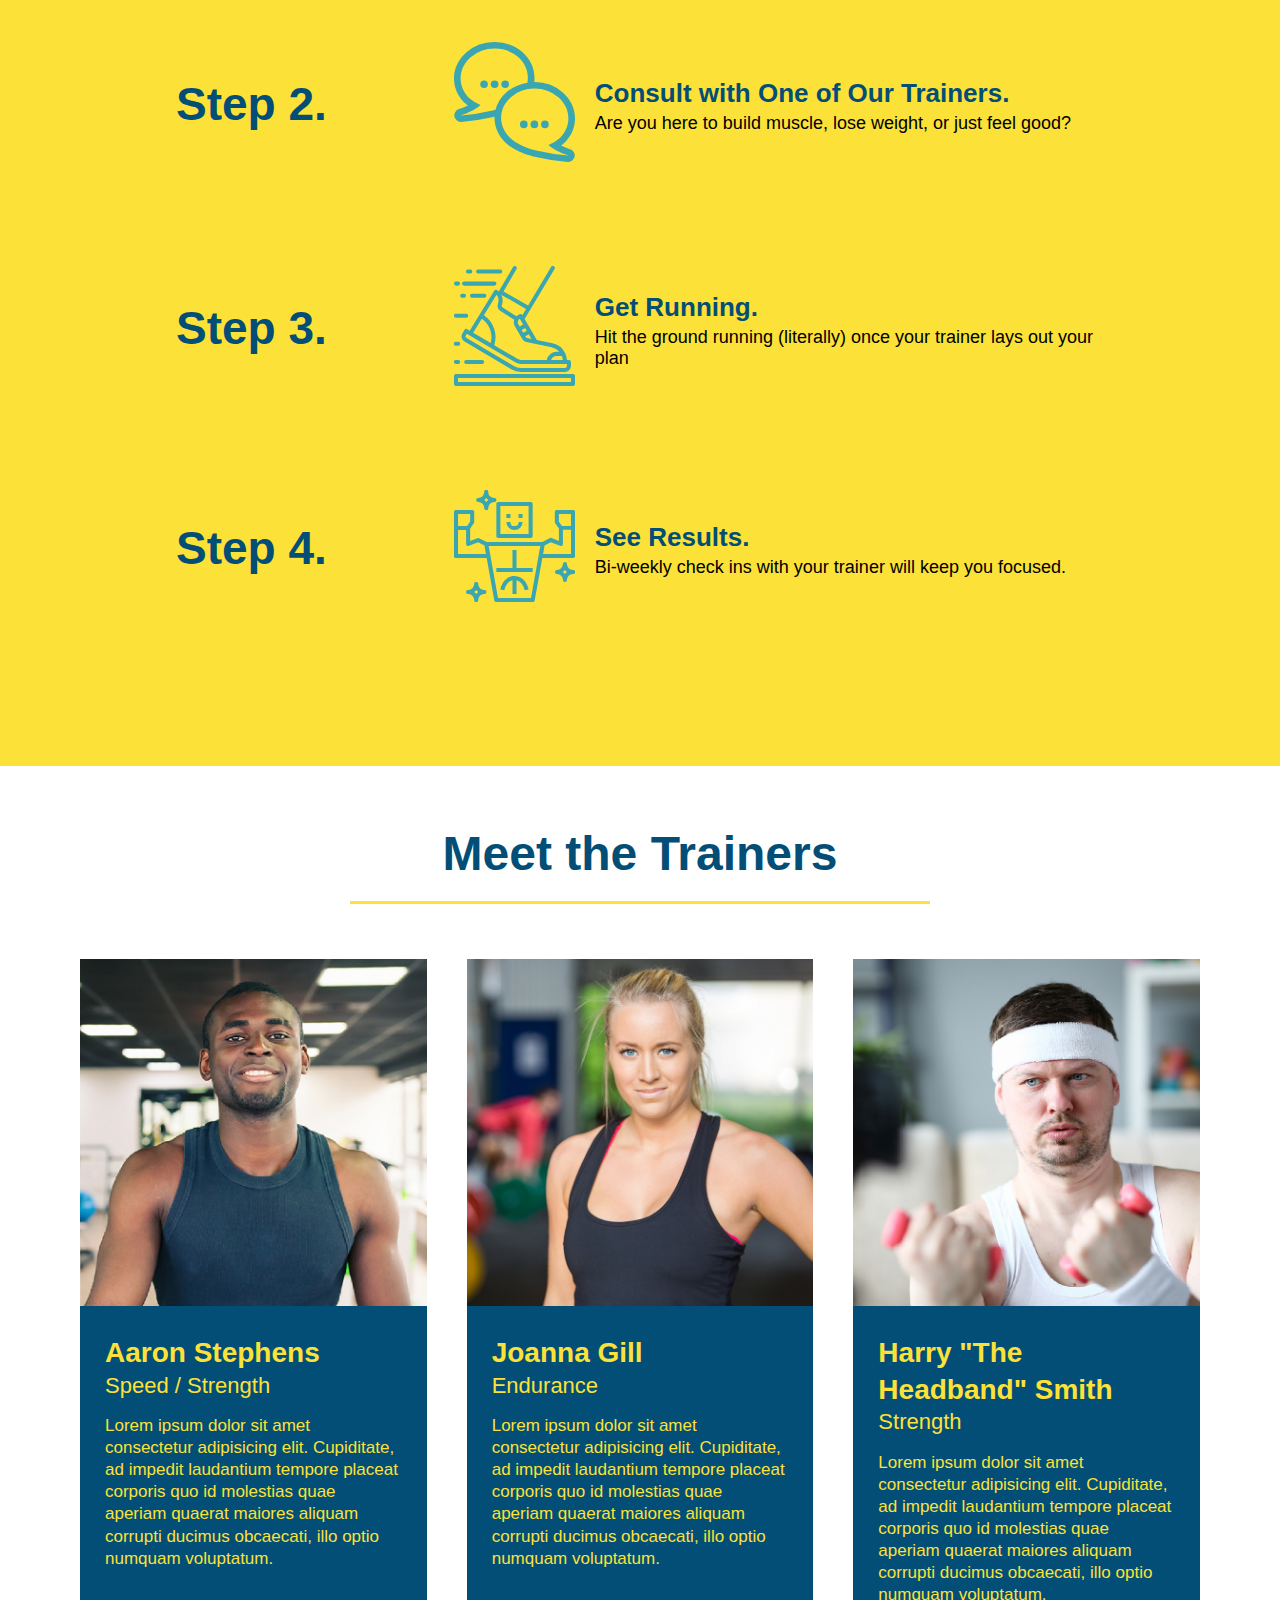
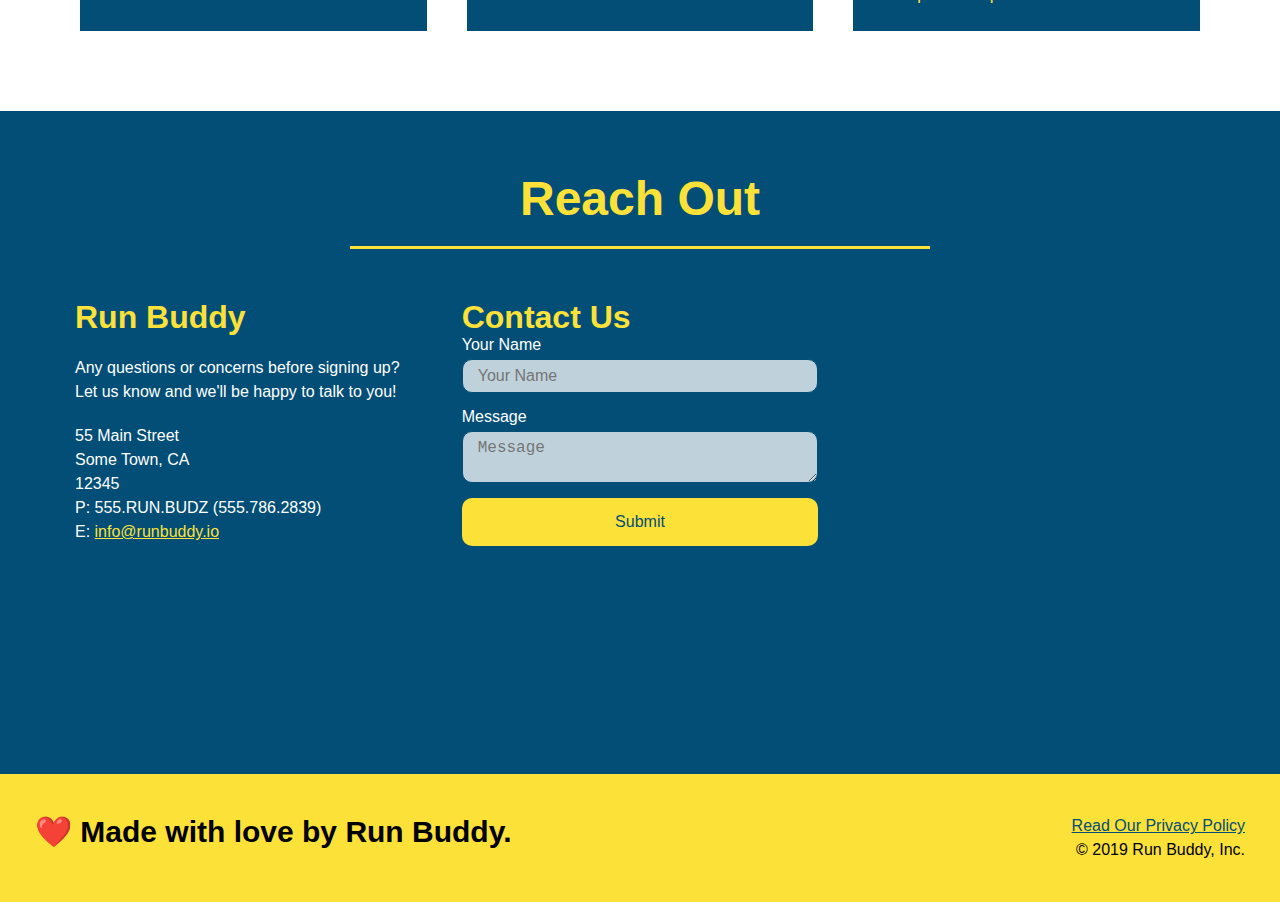
==== commit 1065fab4: "final css touches" ====
--- a/index.html
+++ b/index.html
@@ -57,16 +57,20 @@
                 <input type="tel" placeholder="Phone Number" name="phone" id="phone" class="form-input" />
                 <p>
                     Have you worked out with a trainer before?
-                    <input type="radio" name="trainer-confirm" id="trainer-yes" />
-                    <label for="trainer-yes">Yes</label>
-                    <input type="radio" name="trainer-confirm" id="trainer-no" />
-                    <label for="trainer-no">No</label>                
+                    <span class="radio-wrapper">
+                        <input type="radio" name="trainer-confirm" id="trainer-yes"/>
+                        <label for="trainer-yes">Yes</label>
+                    </span>
+                    <span class="radio-wrapper">
+                        <input type="radio" name="trainer-confirm" id="trainer-no"/>
+                        <label for="trainer-no">No</label> 
+                    </span>           
                 </p>
                 <p>
-                    <label for="checkbox" >
-                        I acknowledge that I am at least 18 years of age.
-                    </label>
-                    <input type="checkbox" name="age-confirm" id="checkbox" />
+                    <span class="checkbox-wrapper">
+                        <input type="checkbox" name="age-confirm" id="checkbox" />
+                        <label for="checkbox">I acknowledge that I am at least 18 years of age.</label>
+                    </span>                    
                  </p>
                  <button type="submit">
                      Get running!
--- a/assets/css/style.css
+++ b/assets/css/style.css
@@ -1,3 +1,9 @@
+:root {
+    --primary-color: #fce138;
+    --secondary-color: #024e76;
+    --tertiary-color: #39a6b2;
+}
+
 * {
     margin: 0;
     padding: 0;
@@ -5,24 +11,35 @@
 }
 
 body {
-    color: #39a6b2;
+    color: var(--teriary-color);
     font-family: Helvetica, Arial, sans-serif;
 }
 
 /* apply styles to <header> */
 header {
     padding: 20px 35px;
-    background-color: #39a6b2;
+    background-color: var(--teriary-color);
     display: flex;
     justify-content: space-between;
     flex-wrap: wrap;
+    position: -webkit-sticky; /* for safari support */
+    position: sticky;
+    top: 0;
+    background-image: url("../images/hero-bg.jpg");
+    background-size: cover;
+    background-attachment: fixed;
+    background-position: 80%;
+    z-index: 9999;
+    
 }
 
 header h1 {
     font-weight: bold;
     font-size: 36px;
-    color: #fce138;
+    color: var(--primary-color);
     margin: 0;
+    /*adding aesthetics for the texts*/
+    text-shadow: 0 0 10px rgba(0,0,0,0.5);
 }
 
 header nav {
@@ -41,28 +58,36 @@
     padding: 10px 15px;
     font-weight: lighter;
     font-size: 1.55vw;
+    text-shadow: 0 0 10px rgba(0,0,0,0.5);
+}
+
+header nav ul li a:hover {
+    background: var(--primary-color);
+    color: var (var(--secondary-color));
+    border-radius: 15px; 
+    text-shadow: none;
 }
 
 header a {
     text-decoration: none;
-    color: #fce138;
+    color: var(--primary-color);
 }
 
 header h1 {
     font-weight: bold;
     font-size: 36px;
-    color: #fce138;
+    color: var(--primary-color);
     margin: 0;
 }
 
 body {
      /* more on this crazy alphanumerical value in a minute! */
-    color: #39a6b2;
+    color: var(--teriary-color);
     font-family: Arial, Helvetica, sans-serif;
 }
 
 footer {
-    background: #fce138;
+    background: var(--primary-color);
     width: 100%;
     padding: 40px 35px;
     display: flex;
@@ -71,7 +96,7 @@
 }
 
 footer h2 {
-    color: #024e76;
+    color: var (var(--secondary-color));
     font-size: 30px;
     margin: 0;
 }
@@ -82,7 +107,7 @@
 }
 
 footer a {
-    color: #024e76;
+    color: var(--secondary-color);
 }
 
 section {
@@ -94,6 +119,8 @@
     background-image: url("../images/hero-bg.jpg");
     background-size: cover;
     background-position: center;
+    background-attachment: fixed;
+    background-position: 80%;
     display: flex;
     justify-content: center;
     flex-wrap: wrap;
@@ -112,16 +139,19 @@
 .hero-cta h2 {
     font-style: italic;
     font-size: 55px;
-    color: #fce138;
+    color: var(--primary-color);
+    text-shadow: 0 0 10px rgba(0,0,0,0.5);
 }
 
 .hero-form {
-    border: solid 3px #024e76;
-    background-color: #fce138;
+    border: solid 3px var(--secondary-color);
+    background-color: rgb(252, 225, 56, 0.8);
     padding: 20px;
-    color: #024e76;
+    color: var(--secondary-color);
     width: 40%;
     margin: 3.5%;
+    box-shadow: 0 0 10px rgba(0,0,0,0.5);
+    border-radius: 15px;
 }
 
 .hero-form h3 {
@@ -134,31 +164,100 @@
 }
 
 .form-input {
-    border: 1px solid #024e76;
+    border: 1px solid var(--secondary-color);
     display: block;
     padding: 7px 15px;
     font-size: 16px;
-    color: #024e76;
+    color: var(--secondary-color);
     width: 100%;
     margin-bottom: 15px;
-}
-
+    border-radius: 10px;
+    background-color: rgba(255,255,255, 0.75);
+}
+
+.checkbox-wrapper input, .radio-wrapper input {
+    opacity: 0;
+}
+
+.checkbox-wrapper label, .radio-wrapper label {
+    position: relative;
+    left: 10px;
+    margin: 10px;
+    line-height: 1.6;
+}
+
+.checkbox-wrapper label::before, .radio-wrapper label::before {
+    content: "";
+    height: 20px;
+    width: 20px;
+    background: rgba(255,255,255, 0.75);
+    border: 1px solid var(--secondary-color);
+    position: absolute;
+    top: -4px;
+    left: -30px;
+}
+
+.radio-wrapper label::before{
+    border-radius: 50%;
+}
+
+.radio-wrapper label::after {
+    content: ""
+    width: 20px;
+    height: 20px;
+    border-radius: 50%;
+    background: var(--secondary-color);
+    position: absolute;
+    left: -29px;
+    top: -3px;
+    background-image: radial-gradient(circle, var(--teriary-color); var(--secondary-color));
+}
+
+.checkbox-wrapper label::after {
+    content: "";
+    height: 6px;
+    width: 14px;
+    border-left: 2px solid var(--secondary-color);
+    border-bottom: 2px solid var(--secondary-color);
+    position: absolute;
+    left: -26px;
+    top: 1px;
+    transform: rotate(-58deg);
+}
+
+.checkbox-wrapper input + label::after, .radio-wrapper input + label::after {
+    content: none;
+}
+
+.checkbox-wrapper input:checked + label::after, .radio-wrapper input:checked + label::after {
+    content: "";
+}
+
+.form-input:focus {
+    background-color: rgba(255,255,255, 1);
+    outline:none;
+}
 .hero-form label {
     margin: 0 5px;
 }
 
 .hero-form button {
-        color: #fce138;
+        color: var(--primary-color);
         padding: 10px 20px;
         border: none;
         font-size: 16px;
         background-color: #023e76;
+        border-radius: 10px;
+}
+
+.hero-form button:hover {
+    background-color: var(--teriary-color);
 }
 /* Hero Style End */
 
 .intro p {
     line-height: 1.7;
-    color: #39a6b2;
+    color: var(--teriary-color);
     width: 80%;
     font-size: 20px;
     margin: 0 auto;
@@ -166,7 +265,7 @@
 }
 
 .steps {
-    background: #fce138;
+    background: var(--primary-color);
 }
 
 .reach {
@@ -175,7 +274,7 @@
 
 .section-title {
     font-size: 48px;
-    color: #024e76;
+    color: var(--secondary-color);
     border-bottom: 3px solid;
     padding-bottom: 20px;
     text-align: center;
@@ -185,33 +284,41 @@
 }
 
 .primary-border {
-    border-color: #fce138;
+    border-color: var(--primary-color);
 }
 
 .secondary-border {
-    border-color: #39a6b2;
+    border-color: var(--teriary-color);
 }
 
 .tertiary-border {
-    border-color: #fce138;
+    border-color: var(--primary-color);
 }
 
 .secondary-border {
-    border-color: #39a6b2;
+    border-color: var(--teriary-color);
 }
 
 .step {
     margin: 50px auto;
     padding-bottom: 50px;
     width: 80%;
-    border-bottom: 1px solid #39a6b2;
     display: flex;
     flex-wrap: wrap;
     align-items: center;
     justify-content: space-between;  
 }
+
+.step:not(:last-child) {
+    border-bottom: 1px solid var(--teriary-color);
+}
+
+/*.step:nth-child(even) {
+    border-bottom: 1px solid var(--teriary-color);
+}*/
+
 .step h3 {
-    color: #024e76;
+    color: var(--secondary-color);
     font-size: 46px;
     flex: 1 30%;
 }
@@ -233,7 +340,7 @@
 }
 
 .step-text {
-    color: #39a6b2;
+    color: var(--teriary-color);
     font-size: 18px;
     flex: 12;
 }
@@ -241,7 +348,7 @@
 .step-text h4 {
     font-size: 26px;
     line-height: 1.5;
-    color: #024e76;
+    color: var(--secondary-color);
 }
 
 /* MEET THE TRAINERS START */
@@ -257,8 +364,8 @@
 .trainer {
     margin: 20px;
     flex: 1;
-    background: #024e76;
-    color: #fce138;
+    background: var(--secondary-color);
+    color: var(--primary-color);
 }
 
 .trainer img {
@@ -288,11 +395,11 @@
 /* REACH OUT STYLES BEGIN */
 
 .contact {
-    background: #024e76;
+    background: var(--secondary-color);
 }
 
 .contact h2 {
-    color: #fce138;
+    color: var(--primary-color);
 }
 
 .contact-info {
@@ -315,7 +422,7 @@
 }
 
 .contact-info h3 {
-    color: #fce138;
+    color: var(--primary-color);
     font-size: 32px;
 }
 
@@ -327,28 +434,41 @@
 }
 
 .contact-form input, .contact-form textarea {
-    border: 1px solid #024e76;
+    border: 1px solid var(--secondary-color);
     display: block;
     padding: 7px 15px;
     font-size: 16px;
-    color: #024e76;
+    color: var(--secondary-color);
     width: 100%;
     margin-bottom: 15px;
     margin-top: 5px;
+    border-radius: 10px;
+    background-color: rgba(255,255,255, 0.75);
+}
+
+.contact-form input:focus, .contact-form textarea:focus {
+    background-color: rgba(255,255,255, 1);
+    outline: none;
 }
 
 .contact-form button {
     width: 100%;
     border: none;
-    background: #fce138;
-    color: #024e76;
+    background: var(--primary-color);
+    color: var(--secondary-color);
     text-align: center;
     padding: 15px 0;
     font-size: 16px;
+    border-radius: 10px;
+}
+
+.contact-form button:hover {
+    color: var(--primary-color);
+    background: var(--teriary-color);
 }
 
 .contact-info a {
-    color: #fce138;
+    color: var(--primary-color);
 }
 
 /* REACH OUT STYLES END */
@@ -367,15 +487,111 @@
 
 /* MEDIA QUERY FOR SMALLER DESKTOP SCREENS AND SMALLER */
 @media screen and (max-width: 980px) {
+   header {
+       padding-bottom: 0;
+       justify-content: center;
+       position: relative;
+   }
+
+   header h1 {
+       width: 100%;
+       text-align: center;
+   }
+
+   header nav ul {
+       margin-top: 20px;
+       width: 100%;
+       justify-content: center;
+   }
+
+   header nav ul li a {
+       font-size: 20px;
+   }
    
+   footer h2, footer div {
+       text-align: center;
+       width: 100%;
+   }
+
+   .hero-cta, .hero-form {
+       width: 100%;
+   }
+
+   .hero-cta {
+       text-align: center;
+   }
+
+   .section-title {
+       width: 80%;
+   }
+
+   .trainer {
+       flex: 0 70%;
+   }
+
+   .contact-info iframe {
+       flex: 1 100%;
+   }
 }
 
 /* MEDIA QUERY FOR TABLETS AND SMALLER */
 @media screen and (max-width: 768px) {
     
+    section {
+        padding: 30px 15px;
+    }
+
+    .step h3 {
+        flex: 1 100%;
+        text-align: center;
+    }
+    
+    .step-info {
+        flex: 2 100%;
+        text-align: center;
+        justify-content: center;
+    }
+
+    .step_img {
+        flex: 0 32%;
+        margin-right: 0;
+        margin-top: 15px;
+        margin-bottom: 15px;
+    }
+
+    .step-text {
+        flex: 100%;
+    }
 }
 
 /* MEDIA QUERY FOR MOBILE PHONES AND SMALLER */
 @media screen and (max-width: 575px) {
    
+    .hero-form button {
+        width: 100%;
+    }
+
+    .section-title {
+        width: 95%;
+    }
+
+    .intro p {
+        width: 100%;
+    }
+
+    .trainer {
+        flex: 0 100%;
+    }
+
+    .contact-info {
+        text-align: center;
+    }
+
+    .contact-info > * {
+        flex: 0 100%;
+    }
+
+    .contact-form {
+        order: 3;
+    }
 }